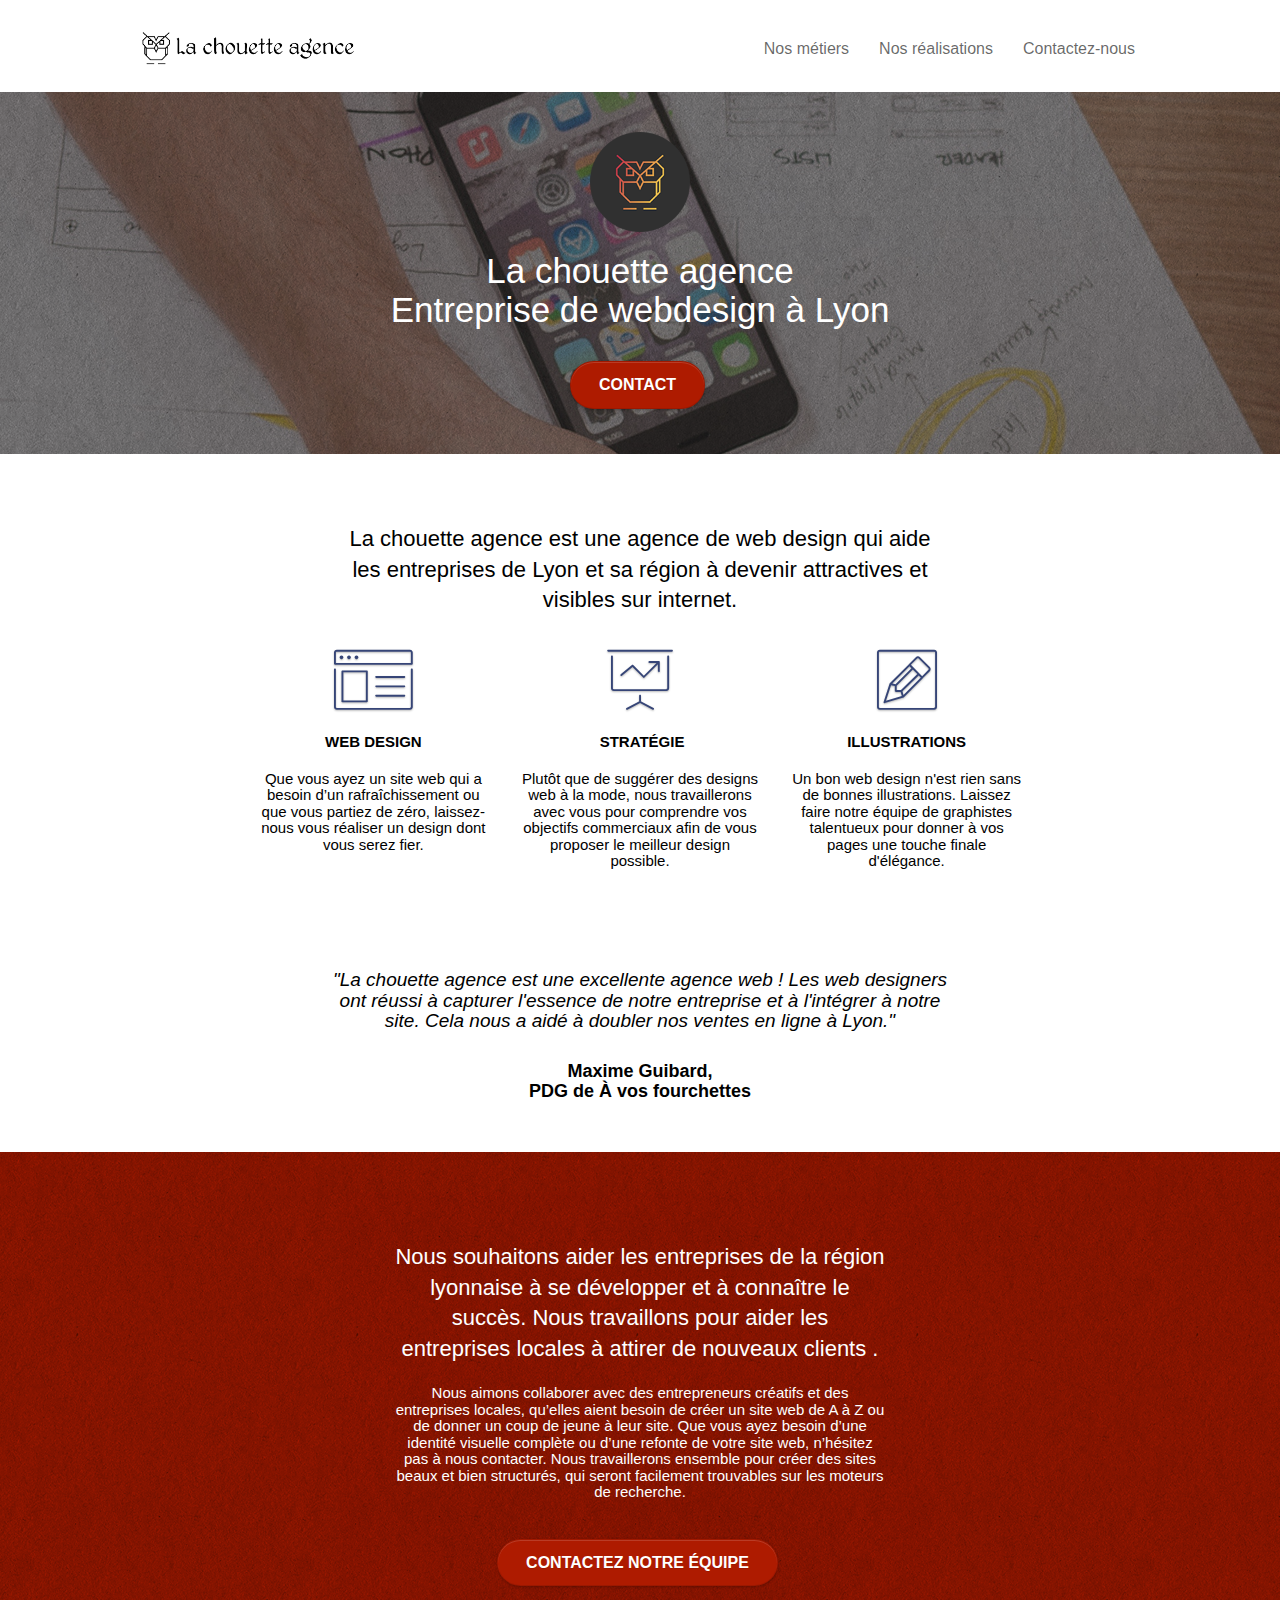
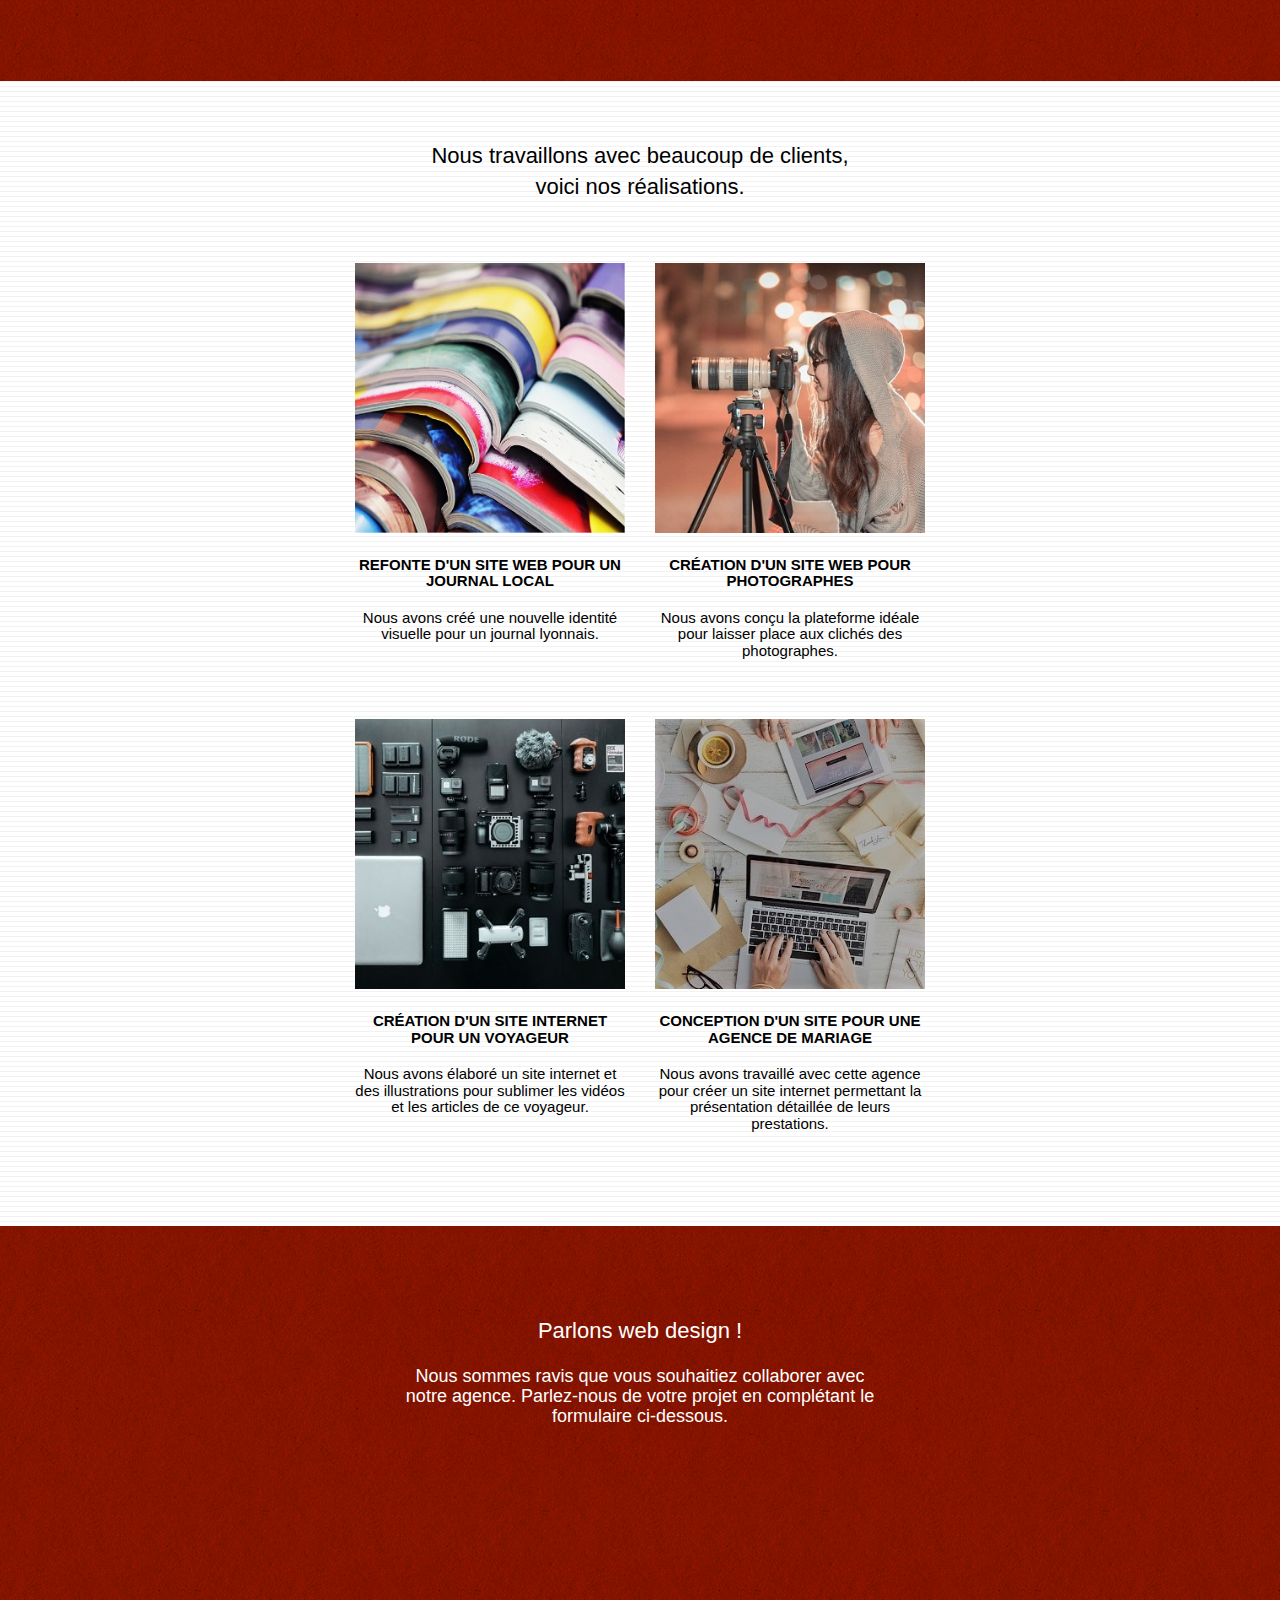
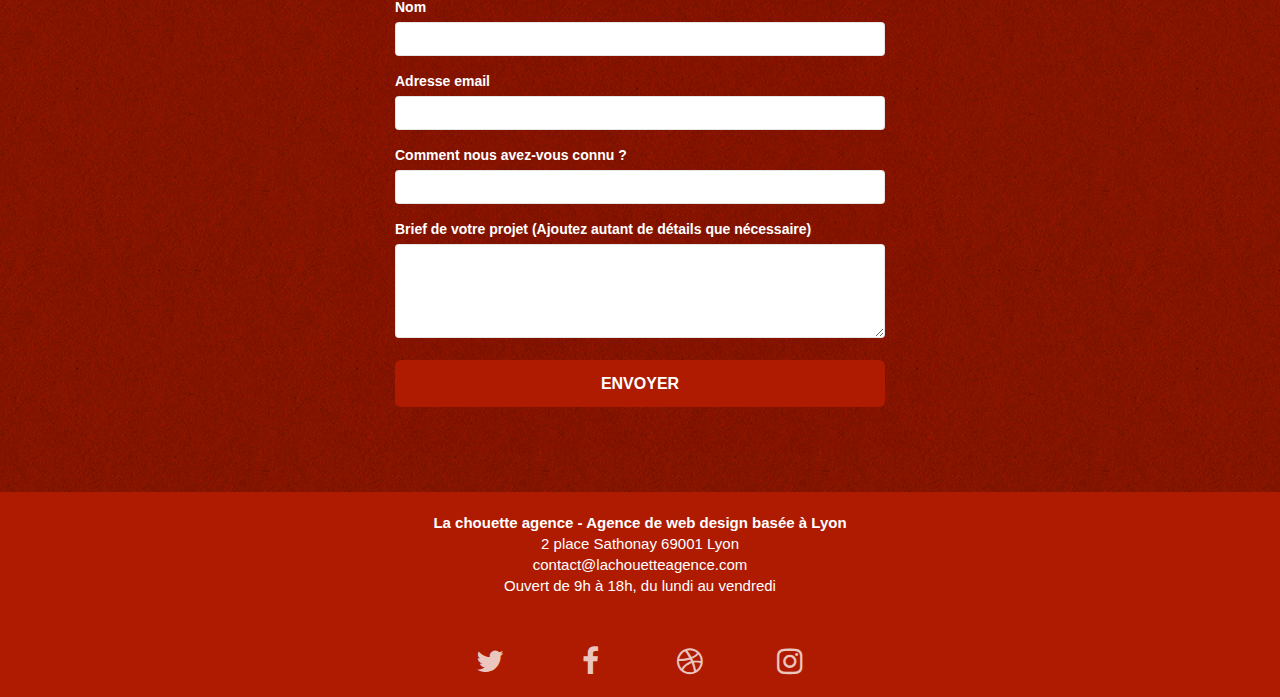
==== index.html @ 6c8df61e "desktop improvement" ====
<!doctype html>
<html lang="fr">

<head>
	<meta charset="utf-8">

	<title>La chouette agence, entreprise de webdesign à Lyon</title>

	<meta name="robots" content="index, follow">
	<meta name="description"
		content="Entreprise de webdesign basée à Lyon, la chouette agence vous aide à trouver de nouveaux clients sur internet">
	<meta name="viewport" content="width=device-width, initial-scale=1.0, viewport-fit=cover">
	<link rel="shortcut icon" type="image/png" href="img/favicon.jpg">
	<link rel="stylesheet" type="text/css" href="style.css">

	<script src="./js/jquery-2.1.0.js"></script>
	<script src="./js/bootstrap.js"></script>
	<script src="./js/blocs.js"></script>
	<script src="./js/jquery.touchSwipe.js" defer></script>
	<script src="./js/gmaps.js"></script>

	<!-- Analytics -->
	<!-- Analytics END -->

</head>

<body>
	<div class="page-container">
		<header class="bloc bgc-white l-bloc " id="bloc-0">
			<div class="container bloc-sm">
				<nav class="navbar row">
					<div class="navbar-header">
						<a class="navbar-brand" href="index.html"><img src="img/la-chouette-agence.png"
								alt="La Chouette Agence - Entreprise de Webdesign à Lyon" height="40" /></a>
						<button id="nav-toggle" type="button" class="ui-navbar-toggle navbar-toggle"
							data-toggle="collapse" data-target=".navbar-1">
							<span class="sr-only">Toggle navigation</span><span class="icon-bar"></span><span
								class="icon-bar"></span><span class="icon-bar"></span>
						</button>
					</div>
					<div class="collapse navbar-collapse navbar-1 special-dropdown-nav">
						<ul class="site-navigation nav navbar-nav">
							<li>
								<a href=#bloc-2-services>Nos métiers</a>
							</li>
							<li>
								<a href=#bloc-4-portfolio>Nos réalisations</a>
							</li>
							<li>
								<a href=#bloc-7>Contactez-nous</a>
							</li>
						</ul>
					</div>
				</nav>
			</div>
		</header>

		<main>
			<section class="bloc bgc-dark-slate-blue bg-banniere d-bloc bloc-bg-texture texture-paper b-parallax"
				id="bloc-1-hero">
				<div class="container bloc-lg">
					<div class="row tight-width-whitespace">
						<div class="col-sm-12">
							<img src="img/logo.png" class="center-block image-resize-mode" width="100"
								alt="Logo de la chouette agence représentant une chouette" />
							<h1 class="text-center">
								La chouette agence<br>Entreprise de webdesign à Lyon
							</h1>
							<div class="text-center">
								<a href=#bloc-7 class="btn btn-lg btn-clean btn-rd cta-hero btn-atomic-tangerine"
									id="cta-hero">Contact</a>
							</div>
						</div>
					</div>
				</div>
			</section>

			<section class="bloc bgc-white l-bloc" id="bloc-2-services">
				<div class="container bloc-md">
					<div class="row">
						<div class="col-sm-12 text-center">
							<h2>La chouette agence est une agence de web design qui aide les entreprises de Lyon et sa
								région à devenir attractives et visibles sur internet.</h2>
						</div>
					</div>
					<div class="row voffset-lg med-width-whitespace">
						<div class="col-sm-4">
							<div class="text-center">
								<span class="et-icon-browser sm-shadow icon-dark-slate-blue icons icon-lg"></span>
							</div>
							<h3 class="mg-md text-center">
								Web design
							</h3>
							<p class="text-center ">
								Que vous ayez un site web qui a besoin d&rsquo;un rafraîchissement ou que vous partiez
								de
								zéro, laissez-nous vous réaliser un design dont vous serez fier.
							</p>
						</div>
						<div class="col-sm-4">
							<div class="text-center">
								<span class="et-icon-presentation sm-shadow icon-dark-slate-blue icons icon-lg"></span>
							</div>
							<h3 class="mg-md text-center">
								&nbsp;Stratégie
							</h3>
							<p class="text-center ">
								Plutôt que de suggérer des designs web à la mode, nous travaillerons avec vous pour
								comprendre
								vos objectifs commerciaux afin de vous proposer le meilleur design possible.<br>
							</p>
						</div>
						<div class="col-sm-4">
							<div class="text-center">
								<span class="et-icon-edit sm-shadow icon-dark-slate-blue icons icon-lg"></span>
							</div>
							<h3 class="mg-md text-center">
								Illustrations
							</h3>
							<p class="text-center ">
								Un bon web design n'est rien sans de bonnes illustrations. Laissez faire notre équipe de
								graphistes talentueux pour donner à vos pages une touche finale d'élégance.
							</p>
						</div>
					</div>
					<div class="row voffset-lg voffset">
						<div class="col-xs-12 col-md-8 col-md-offset-2 text-center">
							<figure>
								<blockquote>
									<p>"La chouette agence est une excellente agence web ! Les web designers ont réussi
										à
										capturer l'essence de notre entreprise et à l'intégrer à notre site. Cela nous a
										aidé à doubler nos ventes en ligne à Lyon."</p>
								</blockquote>
								<figcaption>Maxime Guibard,<br>PDG de À vos fourchettes</figcaption>
							</figure>

						</div>
					</div>
				</div>
			</section>

			<section
				class="bloc tc-white bgc-atomic-tangerine bg-presentation d-bloc bloc-bg-texture texture-paper b-parallax"
				id="bloc-3-what-i-do">
				<div class="container bloc-lg">
					<div class="row tight-width-whitespace black-background">
						<div class="col-sm-12">
							<h2 class="mg-md text-center">
								Nous souhaitons aider les entreprises de la région lyonnaise à se développer et à
								connaître
								le succès. Nous travaillons pour aider les entreprises locales à attirer de nouveaux
								clients
								.<br>
							</h2>
							<p class="text-center">
								Nous aimons collaborer avec des entrepreneurs créatifs et des entreprises locales,
								qu’elles
								aient besoin de créer un site web de A à Z ou de donner un coup de jeune à leur site.
								Que
								vous
								ayez besoin d’une identité visuelle complète ou d’une refonte de votre site web,
								n’hésitez
								pas à
								nous contacter. Nous travaillerons ensemble pour créer des sites beaux et bien
								structurés,
								qui seront facilement trouvables sur les moteurs de recherche. <br><br><a href=#bloc-7
									class="btn btn-lg btn-clean btn-rd cta-hero btn-atomic-tangerine"
									id="cta-hero2">Contactez notre équipe</a><br>
							</p>
						</div>
					</div>
				</div>
			</section>

			<section class="bloc bgc-white bg-lines-h2-bg bg-repeat l-bloc" id="bloc-4-portfolio">
				<div class="container bloc-lg">
					<div class="row">
						<div class="col-sm-12 text-center">
							<h2>Nous travaillons avec beaucoup de clients,<br>voici nos réalisations.</h2>
						</div>
					</div>
					<div class="row tight-width-whitespace portfolio-row">
						<div class="col-sm-6">
							<img src="img/1.jpg" alt="Pile de journaux ouverts"
								class="img-responsive portfolio-thumb" />
							<h3 class="mg-md text-center">
								Refonte d'un site web pour un journal local
							</h3>
							<p class="text-center">
								Nous avons créé une nouvelle identité visuelle pour un journal lyonnais.
							</p>
						</div>
						<div class="col-sm-6">
							<img src="img/2.jpg" class="img-responsive portfolio-thumb" alt="Photographe en action" />
							<h3 class="mg-md text-center">
								Création d'un site web pour photographes
							</h3>
							<p class="text-center">
								Nous avons conçu la plateforme idéale pour laisser place aux clichés des photographes.
							</p>
						</div>
					</div>
					<div class="row tight-width-whitespace portfolio-row">
						<div class="col-sm-6">
							<img src="img/3.jpg" class="img-responsive portfolio-thumb"
								alt="Matériel photo disposé sur une table" />
							<h3 class="mg-md text-center">
								Création d'un site internet pour un voyageur
							</h3>
							<p class="text-center">
								Nous avons élaboré un site internet et des illustrations pour sublimer les vidéos et les
								articles de ce voyageur.
							</p>
						</div>
						<div class="col-sm-6">
							<img src="img/4.jpg" class="img-responsive portfolio-thumb"
								alt="Table de travail pour préparation mariage" />
							<h3 class="mg-md text-center">
								Conception d'un site pour une agence de mariage
							</h3>
							<p class="text-center">
								Nous avons travaillé avec cette agence pour créer un site internet permettant la
								présentation détaillée de leurs prestations.
							</p>
						</div>
					</div>
				</div>
			</section>

			<section
				class="bloc tc-white bgc-atomic-tangerine bg-presentation d-bloc bloc-bg-texture texture-paper b-parallax"
				id="bloc-5">
				<div class="container bloc-lg">
					<div class="row tight-width-whitespace black-background">
						<div class="col-sm-12">
							<h2 class="mg-md text-center">
								Parlons web design !
							</h2>
							<h3 class="text-center">
								Nous sommes ravis que vous souhaitiez collaborer avec notre agence. Parlez-nous de votre
								projet en complétant le formulaire ci-dessous.
							</h3>
						</div>
					</div>
				</div>

				<div id="bloc-7">
					<div class="container bloc-lg">
						<div class="row tight-width-whitespace black-background">
							<div class="col-sm-12">
								<form id="form_1">
									<div class="form-group">
										<label for="name">
											Nom
										</label>
										<input id="name" class="form-control" required />
									</div>
									<div class="form-group">
										<label for="email">
											Adresse email
										</label>
										<input id="email" class="form-control" type="email" required />
									</div>
									<div class="form-group">
										<label for="origin">
											Comment nous avez-vous connu ?
										</label>
										<input id="origin" class="form-control" type="text" required />
									</div>
									<div class="form-group">
										<label for="message">
											Brief de votre projet (Ajoutez autant de détails que nécessaire)<br>
										</label><textarea id="message" class="form-control" rows="4" cols="50"
											required></textarea>
									</div>
									<button class="bloc-button btn btn-lg btn-block cta-hero btn-atomic-tangerine"
										type="submit">
										Envoyer
									</button>
								</form>
							</div>
						</div>
					</div>
				</div>
			</section>
		</main>

		<footer class="bloc bgc-atomic-tangerine d-bloc" id="bloc-8">
			<div class="container bloc-sm">
				<div class="row">
					<div class="col-sm-12">
						<p class="text-center white adress">
							<strong>La chouette agence - Agence de web design basée à Lyon</strong><br>
							2 place Sathonay 69001 Lyon<br>
							contact@lachouetteagence.com<br>
							Ouvert de 9h à 18h, du lundi au vendredi<br>
						</p>
						<div class="row row-no-gutters social">
							<div class="col-sm-3">
								<div class="text-center">
									<a class="social" href="index.html" aria-label="twitter"><span
											class="fa fa-twitter icon-md"></span></a>
								</div>
							</div>
							<div class="col-sm-3">
								<div class="text-center">
									<a class="social" href="index.html" aria-label="facebook"><span
											class="fa fa-facebook icon-md"></span></a>
								</div>
							</div>
							<div class="col-sm-3">
								<div class="text-center">
									<a class="social" href="index.html" aria-label="dribble"><span
											class="fa fa-dribbble icon-md"></span></a>
								</div>
							</div>
							<div class="col-sm-3">
								<div class="text-center">
									<a class="social" href="index.html" aria-label="instagram"><span
											class="fa fa-instagram icon-md"></span></a>
								</div>
							</div>
						</div>
					</div>
				</div>
			</div>
		</footer>

		<!-- ScrollToTop Button -->
		<button aria-label="Remonter en haut de la page" class="bloc-button btn btn-d scrollToTop"
			onclick="scrollToTarget('1')"><span class="fa fa-chevron-up"></span></button>
		<!-- ScrollToTop Button END-->

	</div>

</body>

</html>
---- style.css ----
html {
    font-family: sans-serif;
    -webkit-text-size-adjust: 100%;
    -ms-text-size-adjust: 100%
}

body {
    margin: 0
}

figcaption, figure, footer, header, main, nav, section {
    display: block
}

[hidden] {
    display: none
}

a {
    background-color: transparent
}

a:active, a:hover {
    outline: 0
}

b {
    font-weight: 700
}

.h1, h1 {
    font-size: 2.5em
}

img {
    border: 0
}

figure {
    margin: 1em 40px
}

button, input, textarea {
    margin: 0;
    font: inherit;
    color: inherit
}

button {
    overflow: visible;
    text-transform: none
}

button, html input[type=button], input[type=reset], input[type=submit] {
    -webkit-appearance: button;
    cursor: pointer
}

button[disabled], html input[disabled] {
    cursor: default
}

button::-moz-focus-inner, input::-moz-focus-inner {
    padding: 0;
    border: 0
}

input[type=checkbox], input[type=radio] {
    -webkit-box-sizing: border-box;
    -moz-box-sizing: border-box;
    box-sizing: border-box;
    padding: 0;
    line-height: normal
}

input[type=number]::-webkit-inner-spin-button, input[type=number]::-webkit-outer-spin-button {
    height: auto
}

input[type=search] {
    -webkit-box-sizing: content-box;
    -moz-box-sizing: content-box;
    box-sizing: content-box;
    -webkit-appearance: textfield
}

input[type=search]::-webkit-search-cancel-button, input[type=search]::-webkit-search-decoration {
    -webkit-appearance: none
}

textarea {
    overflow: auto
}

table {
    border-spacing: 0;
    border-collapse: collapse
}

@media print {
    *, :after, :before {
        color: #000!important;
        text-shadow: none!important;
        background: 0 0!important;
        -webkit-box-shadow: none!important;
        box-shadow: none!important
    }
    a, a:visited {
        text-decoration: underline
    }
    a[href]:after {
        content: " (" attr(href) ")"
    }
    a[href^="#"]:after, a[href^="javascript:"]:after {
        content: ""
    }
    blockquote {
        border: 1px solid #999;
        page-break-inside: avoid
    }
    img {
        page-break-inside: avoid
    }
    img {
        max-width: 100%!important
    }
    h2, h3, p {
        orphans: 3;
        widows: 3
    }
    h2, h3 {
        page-break-after: avoid
    }
    .navbar {
        display: none
    }
    .label {
        border: 1px solid #000
    }
    .table {
        border-collapse: collapse!important
    }
}

@font-face {
    font-family: 'Glyphicons Halflings';
    src: url(https://julgeff.github.io/JulienGeffriaud_4_01042021/fonts/glyphicons-halflings-regular.eot);
    src: url(https://julgeff.github.io/JulienGeffriaud_4_01042021/fonts/glyphicons-halflings-regular.eot?#iefix) format('embedded-opentype'), url(https://julgeff.github.io/JulienGeffriaud_4_01042021/fonts/glyphicons-halflings-regular.woff2) format('woff2'), url(https://julgeff.github.io/JulienGeffriaud_4_01042021/fonts/glyphicons-halflings-regular.woff) format('woff'), url(https://julgeff.github.io/JulienGeffriaud_4_01042021/fonts/glyphicons-halflings-regular.ttf) format('truetype'), url(https://julgeff.github.io/JulienGeffriaud_4_01042021/fonts/glyphicons-halflings-regular.svg#glyphicons_halflingsregular) format('svg')
}

* {
    -webkit-box-sizing: border-box;
    -moz-box-sizing: border-box;
    box-sizing: border-box
}

:after, :before {
    -webkit-box-sizing: border-box;
    -moz-box-sizing: border-box;
    box-sizing: border-box
}

html {
    font-size: 10px;
    -webkit-tap-highlight-color: transparent
}

body {
    font-family: "Helvetica Neue", Helvetica, Arial, sans-serif;
    font-size: 14px;
    line-height: 1.42857143;
    color: black;
    background-color: #fff
}

button, input, textarea {
    font-family: inherit;
    font-size: inherit;
    line-height: inherit
}

a {
    color: #337ab7;
    text-decoration: none
}

a:focus, a:hover {
    color: #23527c;
}

a:focus {
    outline: thin dotted;
    outline: 5px auto -webkit-focus-ring-color;
    outline-offset: -2px
}

figure {
    margin: 0
}

img {
    vertical-align: middle
}

.img-responsive {
    display: block;
    max-width: 100%;
    height: auto
}

.sr-only {
    position: absolute;
    width: 1px;
    height: 1px;
    padding: 0;
    margin: -1px;
    overflow: hidden;
    clip: rect(0, 0, 0, 0);
    border: 0
}

[role=button] {
    cursor: pointer
}

.h1, .h2, .h3, .h4, .h5, .h6, h1, h2, h3, h4, h5, h6, p, figcaption {
    font-family: inherit;
    font-weight: 500;
    line-height: 1.1;
}

h1 {
    color: white;
}

h2, h3, h4, h5, h6, p, figcaption {
    color: black;
}

#bloc-3-what-i-do h2, #bloc-3-what-i-do p, #bloc-5-cta h2, #bloc-5 h2, #bloc-5 p {
    color: white
}

.black-background {
    border-radius: 15px;
}

#bloc-3-what-i-do h3, #bloc-5 h3 {
    text-transform: none;
    color: white;
    font-weight: 500;
    font-size: 1.8rem;
}

.h1, .h2, .h3, h1, h2, h3 {
    margin-top: 20px;
    margin-bottom: 10px
}

.h4, .h5, .h6, h4, h5, h6 {
    margin-top: 10px;
    margin-bottom: 10px
}

.h2, h2 {
    font-size: 30px
}

.h3, h3 {
    font-size: 24px
}

.h4, h4 {
    font-size: 18px
}

.h5, h5 {
    font-size: 14px
}

.h6, h6 {
    font-size: 12px
}

p {
    margin: 0 0 10px
}

.text-center {
    text-align: center
}

.page-header {
    padding-bottom: 9px;
    margin: 40px 0 20px;
    border-bottom: 1px solid #eee
}

ul {
    margin-top: 0;
    margin-bottom: 10px
}

ul ul {
    margin-bottom: 0
}

blockquote {
    padding: 10px 20px;
    margin: 0 0 20px;
    border-left: 5px solid #eee;
    font-style: italic;
}

blockquote p {
    font-size: 1.9rem;
}

blockquote p:last-child, blockquote ul:last-child {
    margin-bottom: 0
}

blockquote footer {
    display: block;
    font-size: 80%;
    line-height: 1.42857143;
}

blockquote footer:before {
    content: '\2014 \00A0'
}

.container {
    padding-right: 15px;
    padding-left: 15px;
    margin-right: auto;
    margin-left: auto
}

@media (min-width:768px) {
    .container {
        width: 750px
    }
}

@media (min-width:992px) {
    .container {
        width: 970px
    }
}

@media (min-width:1200px) {
    .container {
        width: 1170px
    }
}

.row {
    margin-right: -15px;
    margin-left: -15px
}

.col-lg-1, .col-lg-10, .col-lg-11, .col-lg-12, .col-lg-2, .col-lg-3, .col-lg-4, .col-lg-5, .col-lg-6, .col-lg-7, .col-lg-8, .col-lg-9, .col-md-1, .col-md-10, .col-md-11, .col-md-12, .col-md-2, .col-md-3, .col-md-4, .col-md-5, .col-md-6, .col-md-7, .col-md-8, .col-md-9, .col-sm-1, .col-sm-10, .col-sm-11, .col-sm-12, .col-sm-2, .col-sm-3, .col-sm-4, .col-sm-5, .col-sm-6, .col-sm-7, .col-sm-8, .col-sm-9, .col-xs-1, .col-xs-10, .col-xs-11, .col-xs-12, .col-xs-2, .col-xs-3, .col-xs-4, .col-xs-5, .col-xs-6, .col-xs-7, .col-xs-8, .col-xs-9 {
    position: relative;
    min-height: 1px;
    padding-right: 15px;
    padding-left: 15px
}

.col-xs-1, .col-xs-10, .col-xs-11, .col-xs-12, .col-xs-2, .col-xs-3, .col-xs-4, .col-xs-5, .col-xs-6, .col-xs-7, .col-xs-8, .col-xs-9 {
    float: left
}

.col-xs-12 {
    width: 100%
}

.col-xs-11 {
    width: 91.66666667%
}

.col-xs-10 {
    width: 83.33333333%
}

.col-xs-9 {
    width: 75%
}

.col-xs-8 {
    width: 66.66666667%
}

.col-xs-7 {
    width: 58.33333333%
}

.col-xs-6 {
    width: 50%
}

.col-xs-5 {
    width: 41.66666667%
}

.col-xs-4 {
    width: 33.33333333%
}

.col-xs-3 {
    width: 25%
}

.col-xs-2 {
    width: 16.66666667%
}

.col-xs-1 {
    width: 8.33333333%
}

.col-xs-offset-12 {
    margin-left: 100%
}

.col-xs-offset-11 {
    margin-left: 91.66666667%
}

.col-xs-offset-10 {
    margin-left: 83.33333333%
}

.col-xs-offset-9 {
    margin-left: 75%
}

.col-xs-offset-8 {
    margin-left: 66.66666667%
}

.col-xs-offset-7 {
    margin-left: 58.33333333%
}

.col-xs-offset-6 {
    margin-left: 50%
}

.col-xs-offset-5 {
    margin-left: 41.66666667%
}

.col-xs-offset-4 {
    margin-left: 33.33333333%
}

.col-xs-offset-3 {
    margin-left: 25%
}

.col-xs-offset-2 {
    margin-left: 16.66666667%
}

.col-xs-offset-1 {
    margin-left: 8.33333333%
}

.col-xs-offset-0 {
    margin-left: 0
}

@media (min-width:768px) {
    .col-sm-1, .col-sm-10, .col-sm-11, .col-sm-12, .col-sm-2, .col-sm-3, .col-sm-4, .col-sm-5, .col-sm-6, .col-sm-7, .col-sm-8, .col-sm-9 {
        float: left
    }
    .col-sm-12 {
        width: 100%
    }
    .col-sm-11 {
        width: 91.66666667%
    }
    .col-sm-10 {
        width: 83.33333333%
    }
    .col-sm-9 {
        width: 75%
    }
    .col-sm-8 {
        width: 66.66666667%
    }
    .col-sm-7 {
        width: 58.33333333%
    }
    .col-sm-6 {
        width: 50%
    }
    .col-sm-5 {
        width: 41.66666667%
    }
    .col-sm-4 {
        width: 33.33333333%
    }
    .col-sm-3 {
        width: 25%
    }
    .col-sm-2 {
        width: 16.66666667%
    }
    .col-sm-1 {
        width: 8.33333333%
    }
    .col-sm-offset-12 {
        margin-left: 100%
    }
    .col-sm-offset-11 {
        margin-left: 91.66666667%
    }
    .col-sm-offset-10 {
        margin-left: 83.33333333%
    }
    .col-sm-offset-9 {
        margin-left: 75%
    }
    .col-sm-offset-8 {
        margin-left: 66.66666667%
    }
    .col-sm-offset-7 {
        margin-left: 58.33333333%
    }
    .col-sm-offset-6 {
        margin-left: 50%
    }
    .col-sm-offset-5 {
        margin-left: 41.66666667%
    }
    .col-sm-offset-4 {
        margin-left: 33.33333333%
    }
    .col-sm-offset-3 {
        margin-left: 25%
    }
    .col-sm-offset-2 {
        margin-left: 16.66666667%
    }
    .col-sm-offset-1 {
        margin-left: 8.33333333%
    }
    .col-sm-offset-0 {
        margin-left: 0
    }
}

@media (min-width:992px) {
    .col-md-1, .col-md-10, .col-md-11, .col-md-12, .col-md-2, .col-md-3, .col-md-4, .col-md-5, .col-md-6, .col-md-7, .col-md-8, .col-md-9 {
        float: left
    }
    .col-md-12 {
        width: 100%
    }
    .col-md-11 {
        width: 91.66666667%
    }
    .col-md-10 {
        width: 83.33333333%
    }
    .col-md-9 {
        width: 75%
    }
    .col-md-8 {
        width: 66.66666667%
    }
    .col-md-7 {
        width: 58.33333333%
    }
    .col-md-6 {
        width: 50%
    }
    .col-md-5 {
        width: 41.66666667%
    }
    .col-md-4 {
        width: 33.33333333%
    }
    .col-md-3 {
        width: 25%
    }
    .col-md-2 {
        width: 16.66666667%
    }
    .col-md-1 {
        width: 8.33333333%
    }
    .col-md-offset-12 {
        margin-left: 100%
    }
    .col-md-offset-11 {
        margin-left: 91.66666667%
    }
    .col-md-offset-10 {
        margin-left: 83.33333333%
    }
    .col-md-offset-9 {
        margin-left: 75%
    }
    .col-md-offset-8 {
        margin-left: 66.66666667%
    }
    .col-md-offset-7 {
        margin-left: 58.33333333%
    }
    .col-md-offset-6 {
        margin-left: 50%
    }
    .col-md-offset-5 {
        margin-left: 41.66666667%
    }
    .col-md-offset-4 {
        margin-left: 33.33333333%
    }
    .col-md-offset-3 {
        margin-left: 25%
    }
    .col-md-offset-2 {
        margin-left: 16.66666667%
    }
    .col-md-offset-1 {
        margin-left: 8.33333333%
    }
    .col-md-offset-0 {
        margin-left: 0
    }
}

@media (min-width:1200px) {
    .col-lg-1, .col-lg-10, .col-lg-11, .col-lg-12, .col-lg-2, .col-lg-3, .col-lg-4, .col-lg-5, .col-lg-6, .col-lg-7, .col-lg-8, .col-lg-9 {
        float: left
    }
    .col-lg-12 {
        width: 100%
    }
    .col-lg-11 {
        width: 91.66666667%
    }
    .col-lg-10 {
        width: 83.33333333%
    }
    .col-lg-9 {
        width: 75%
    }
    .col-lg-8 {
        width: 66.66666667%
    }
    .col-lg-7 {
        width: 58.33333333%
    }
    .col-lg-6 {
        width: 50%
    }
    .col-lg-5 {
        width: 41.66666667%
    }
    .col-lg-4 {
        width: 33.33333333%
    }
    .col-lg-3 {
        width: 25%
    }
    .col-lg-2 {
        width: 16.66666667%
    }
    .col-lg-1 {
        width: 8.33333333%
    }
    .col-lg-offset-12 {
        margin-left: 100%
    }
    .col-lg-offset-11 {
        margin-left: 91.66666667%
    }
    .col-lg-offset-10 {
        margin-left: 83.33333333%
    }
    .col-lg-offset-9 {
        margin-left: 75%
    }
    .col-lg-offset-8 {
        margin-left: 66.66666667%
    }
    .col-lg-offset-7 {
        margin-left: 58.33333333%
    }
    .col-lg-offset-6 {
        margin-left: 50%
    }
    .col-lg-offset-5 {
        margin-left: 41.66666667%
    }
    .col-lg-offset-4 {
        margin-left: 33.33333333%
    }
    .col-lg-offset-3 {
        margin-left: 25%
    }
    .col-lg-offset-2 {
        margin-left: 16.66666667%
    }
    .col-lg-offset-1 {
        margin-left: 8.33333333%
    }
    .col-lg-offset-0 {
        margin-left: 0
    }
}

table {
    background-color: transparent
}

caption {
    padding-top: 8px;
    padding-bottom: 8px;
    color: #777;
    text-align: left
}

.table {
    width: 100%;
    max-width: 100%;
    margin-bottom: 20px
}

.table .table {
    background-color: #fff
}

table col[class*=col-] {
    position: static;
    display: table-column;
    float: none
}

.table-responsive {
    min-height: .01%;
    overflow-x: auto
}

@media screen and (max-width:767px) {
    .table-responsive {
        width: 100%;
        margin-bottom: 15px;
        overflow-y: hidden;
        -ms-overflow-style: -ms-autohiding-scrollbar;
        border: 1px solid #ddd
    }
    .table-responsive>.table {
        margin-bottom: 0
    }
}

label {
    display: inline-block;
    max-width: 100%;
    margin-bottom: 5px;
    font-weight: bold;
}

input[type=search] {
    -webkit-box-sizing: border-box;
    -moz-box-sizing: border-box;
    box-sizing: border-box
}

input[type=checkbox], input[type=radio] {
    margin: 4px 0 0;
    line-height: normal
}

input[type=file] {
    display: block
}

input[type=range] {
    display: block;
    width: 100%
}

input[type=checkbox]:focus, input[type=file]:focus, input[type=radio]:focus {
    outline: thin dotted;
    outline: 5px auto -webkit-focus-ring-color;
    outline-offset: -2px
}

.form-control {
    display: block;
    width: 100%;
    height: 34px;
    padding: 6px 12px;
    font-size: 14px;
    line-height: 1.42857143;
    color: #555;
    background-color: #fff;
    background-image: none;
    border: 1px solid #ccc;
    border-radius: 4px;
    -webkit-box-shadow: inset 0 1px 1px rgba(0, 0, 0, .075);
    box-shadow: inset 0 1px 1px rgba(0, 0, 0, .075);
    -webkit-transition: border-color ease-in-out .15s, -webkit-box-shadow ease-in-out .15s;
    -o-transition: border-color ease-in-out .15s, box-shadow ease-in-out .15s;
    transition: border-color ease-in-out .15s, box-shadow ease-in-out .15s
}

.form-control:focus {
    border-color: #66afe9;
    outline: 0;
    -webkit-box-shadow: inset 0 1px 1px rgba(0, 0, 0, .075), 0 0 8px rgba(102, 175, 233, .6);
    box-shadow: inset 0 1px 1px rgba(0, 0, 0, .075), 0 0 8px rgba(102, 175, 233, .6)
}

.form-control::-moz-placeholder {
    color: #999;
    opacity: 1
}

.form-control:-ms-input-placeholder {
    color: #999
}

.form-control::-webkit-input-placeholder {
    color: #999
}

.form-control[disabled], .form-control[readonly] {
    background-color: #eee;
    opacity: 1
}

.form-control[disabled] {
    cursor: not-allowed
}

textarea.form-control {
    height: auto
}

input[type=search] {
    -webkit-appearance: none
}

@media screen and (-webkit-min-device-pixel-ratio:0) {
    input[type=date].form-control, input[type=datetime-local].form-control, input[type=month].form-control, input[type=time].form-control {
        line-height: 34px
    }
    .input-group-sm input[type=date], .input-group-sm input[type=datetime-local], .input-group-sm input[type=month], .input-group-sm input[type=time], input[type=date].input-sm, input[type=datetime-local].input-sm, input[type=month].input-sm, input[type=time].input-sm {
        line-height: 30px
    }
    .input-group-lg input[type=date], .input-group-lg input[type=datetime-local], .input-group-lg input[type=month], .input-group-lg input[type=time], input[type=date].input-lg, input[type=datetime-local].input-lg, input[type=month].input-lg, input[type=time].input-lg {
        line-height: 46px
    }
}

.form-group {
    margin-bottom: 15px
}

input[type=checkbox][disabled], input[type=radio][disabled] {
    cursor: not-allowed
}

.input-sm {
    height: 30px;
    padding: 5px 10px;
    font-size: 12px;
    line-height: 1.5;
    border-radius: 3px
}

textarea.input-sm {
    height: auto
}

.form-group-sm .form-control {
    height: 30px;
    padding: 5px 10px;
    font-size: 12px;
    line-height: 1.5;
    border-radius: 3px
}

.form-group-sm textarea.form-control {
    height: auto
}

.input-lg {
    height: 46px;
    padding: 10px 16px;
    font-size: 18px;
    line-height: 1.3333333;
    border-radius: 6px
}

textarea.input-lg {
    height: auto
}

.form-group-lg .form-control {
    height: 46px;
    padding: 10px 16px;
    font-size: 18px;
    line-height: 1.3333333;
    border-radius: 6px
}

.form-group-lg textarea.form-control {
    height: auto
}

.btn {
    display: inline-block;
    padding: 6px 12px;
    margin-bottom: 0;
    font-size: 14px;
    font-weight: 400;
    line-height: 1.42857143;
    text-align: center;
    white-space: nowrap;
    vertical-align: middle;
    -ms-touch-action: manipulation;
    touch-action: manipulation;
    cursor: pointer;
    -webkit-user-select: none;
    -moz-user-select: none;
    -ms-user-select: none;
    user-select: none;
    background-image: none;
    border: 1px solid transparent;
    border-radius: 4px
}

.btn:active.focus, .btn:active:focus, .btn:focus {
    outline: thin dotted;
    outline: 5px auto -webkit-focus-ring-color;
    outline-offset: -2px
}

.btn:focus, .btn:hover {
    color: #333;
    text-decoration: none
}

.btn:active {
    background-image: none;
    outline: 0;
    -webkit-box-shadow: inset 0 3px 5px rgba(0, 0, 0, .125);
    box-shadow: inset 0 3px 5px rgba(0, 0, 0, .125)
}

.btn[disabled] {
    cursor: not-allowed;
    -webkit-box-shadow: none;
    box-shadow: none;
    opacity: .65
}

.btn-link {
    font-weight: 400;
    color: #337ab7;
    border-radius: 0
}

.btn-link, .btn-link:active, .btn-link[disabled] {
    background-color: transparent;
    -webkit-box-shadow: none;
    box-shadow: none
}

.btn-link, .btn-link:active, .btn-link:focus, .btn-link:hover {
    border-color: transparent
}

.btn-link:focus, .btn-link:hover {
    color: #23527c;
    text-decoration: underline;
    background-color: transparent
}

.btn-link[disabled]:focus, .btn-link[disabled]:hover {
    color: #777;
    text-decoration: none
}

.btn-group-lg>.btn, .btn-lg {
    padding: 10px 16px;
    font-size: 18px;
    line-height: 1.3333333;
    border-radius: 6px
}

.btn-group-sm>.btn, .btn-sm {
    padding: 5px 10px;
    font-size: 12px;
    line-height: 1.5;
    border-radius: 3px
}

.btn-group-xs>.btn, .btn-xs {
    padding: 1px 5px;
    font-size: 12px;
    line-height: 1.5;
    border-radius: 3px
}

.btn-block {
    display: block;
    width: 100%
}

.btn-block+.btn-block {
    margin-top: 5px
}

input[type=button].btn-block, input[type=reset].btn-block, input[type=submit].btn-block {
    width: 100%
}

.collapse {
    display: none
}

.dropdown {
    position: relative
}

.dropdown-toggle:focus {
    outline: 0
}

.dropdown-header {
    display: block;
    padding: 3px 20px;
    font-size: 12px;
    line-height: 1.42857143;
    color: #777;
    white-space: nowrap
}

.btn-group {
    position: relative;
    display: inline-block;
    vertical-align: middle
}

.btn-group>.btn {
    position: relative;
    float: left
}

.btn-group>.btn:active, .btn-group>.btn:focus, .btn-group>.btn:hover {
    z-index: 2
}

.btn-group .btn+.btn, .btn-group .btn+.btn-group, .btn-group .btn-group+.btn, .btn-group .btn-group+.btn-group {
    margin-left: -1px
}

.btn-group>.btn:not(:first-child):not(:last-child):not(.dropdown-toggle) {
    border-radius: 0
}

.btn-group>.btn:first-child {
    margin-left: 0
}

.btn-group>.btn:first-child:not(:last-child):not(.dropdown-toggle) {
    border-top-right-radius: 0;
    border-bottom-right-radius: 0
}

.btn-group>.btn:last-child:not(:first-child), .btn-group>.dropdown-toggle:not(:first-child) {
    border-top-left-radius: 0;
    border-bottom-left-radius: 0
}

.btn-group>.btn-group {
    float: left
}

.btn-group>.btn-group:not(:first-child):not(:last-child)>.btn {
    border-radius: 0
}

.btn-group>.btn-group:first-child:not(:last-child)>.btn:last-child, .btn-group>.btn-group:first-child:not(:last-child)>.dropdown-toggle {
    border-top-right-radius: 0;
    border-bottom-right-radius: 0
}

.btn-group>.btn-group:last-child:not(:first-child)>.btn:first-child {
    border-top-left-radius: 0;
    border-bottom-left-radius: 0
}

.btn-group .dropdown-toggle:active {
    outline: 0
}

.btn-group>.btn+.dropdown-toggle {
    padding-right: 8px;
    padding-left: 8px
}

.btn-group>.btn-lg+.dropdown-toggle {
    padding-right: 12px;
    padding-left: 12px
}

[data-toggle=buttons]>.btn input[type=checkbox], [data-toggle=buttons]>.btn input[type=radio], [data-toggle=buttons]>.btn-group>.btn input[type=checkbox], [data-toggle=buttons]>.btn-group>.btn input[type=radio] {
    position: absolute;
    clip: rect(0, 0, 0, 0);
    pointer-events: none
}

.input-group {
    position: relative;
    display: table;
    border-collapse: separate
}

.input-group[class*=col-] {
    float: none;
    padding-right: 0;
    padding-left: 0
}

.input-group .form-control {
    position: relative;
    z-index: 2;
    float: left;
    width: 100%;
    margin-bottom: 0
}

.input-group-lg>.form-control, .input-group-lg>.input-group-btn>.btn {
    height: 46px;
    padding: 10px 16px;
    font-size: 18px;
    line-height: 1.3333333;
    border-radius: 6px
}

textarea.input-group-lg>.form-control, textarea.input-group-lg>.input-group-btn>.btn {
    height: auto
}

.input-group-sm>.form-control, .input-group-sm>.input-group-btn>.btn {
    height: 30px;
    padding: 5px 10px;
    font-size: 12px;
    line-height: 1.5;
    border-radius: 3px
}

textarea.input-group-sm>.form-control, textarea.input-group-sm>.input-group-btn>.btn {
    height: auto
}

.input-group .form-control, .input-group-btn {
    display: table-cell
}

.input-group .form-control:not(:first-child):not(:last-child), .input-group-btn:not(:first-child):not(:last-child) {
    border-radius: 0
}

.input-group-btn {
    width: 1%;
    white-space: nowrap;
    vertical-align: middle
}

.input-group .form-control:first-child, .input-group-btn:first-child>.btn, .input-group-btn:first-child>.btn-group>.btn, .input-group-btn:first-child>.dropdown-toggle, .input-group-btn:last-child>.btn-group:not(:last-child)>.btn, .input-group-btn:last-child>.btn:not(:last-child):not(.dropdown-toggle) {
    border-top-right-radius: 0;
    border-bottom-right-radius: 0
}

.input-group .form-control:last-child, .input-group-btn:first-child>.btn-group:not(:first-child)>.btn, .input-group-btn:first-child>.btn:not(:first-child), .input-group-btn:last-child>.btn, .input-group-btn:last-child>.btn-group>.btn, .input-group-btn:last-child>.dropdown-toggle {
    border-top-left-radius: 0;
    border-bottom-left-radius: 0
}

.input-group-btn {
    position: relative;
    font-size: 0;
    white-space: nowrap
}

.input-group-btn>.btn {
    position: relative
}

.input-group-btn>.btn+.btn {
    margin-left: -1px
}

.input-group-btn>.btn:active, .input-group-btn>.btn:focus, .input-group-btn>.btn:hover {
    z-index: 2
}

.input-group-btn:first-child>.btn, .input-group-btn:first-child>.btn-group {
    margin-right: -1px
}

.input-group-btn:last-child>.btn, .input-group-btn:last-child>.btn-group {
    z-index: 2;
    margin-left: -1px
}

.nav {
    padding-left: 0;
    margin-bottom: 0;
    list-style: none
}

.nav>li {
    position: relative;
    display: block
}

.nav>li>a {
    position: relative;
    display: block;
    padding: 10px 15px
}

.nav>li>a:focus, .nav>li>a:hover {
    background-color: #eee
}

.nav>li>a>img {
    max-width: none
}

.navbar {
    position: relative;
    min-height: 50px;
    margin-bottom: 20px;
    border: 1px solid transparent
}

@media (min-width:768px) {
    .navbar {
        border-radius: 4px
    }
}

@media (min-width:768px) {
    .navbar-header {
        float: left
    }
}

.navbar-collapse {
    padding-right: 15px;
    padding-left: 15px;
    overflow-x: visible;
    -webkit-overflow-scrolling: touch;
    border-top: 1px solid transparent;
    -webkit-box-shadow: inset 0 1px 0 rgba(255, 255, 255, .1);
    box-shadow: inset 0 1px 0 rgba(255, 255, 255, .1)
}

@media (min-width:768px) {
    .navbar-collapse {
        width: auto;
        border-top: 0;
        -webkit-box-shadow: none;
        box-shadow: none
    }
    .navbar-collapse.collapse {
        display: block!important;
        height: auto!important;
        padding-bottom: 0;
        overflow: visible!important
    }
}

.container>.navbar-collapse, .container>.navbar-header {
    margin-right: -15px;
    margin-left: -15px
}

@media (min-width:768px) {
    .container>.navbar-collapse, .container>.navbar-header {
        margin-right: 0;
        margin-left: 0
    }
}

.navbar-brand {
    float: left;
    height: 50px;
    padding: 15px 15px;
    font-size: 18px;
    line-height: 20px
}

.navbar-brand>img {
    display: block
}

@media (min-width:768px) {
    .navbar>.container .navbar-brand {
        margin-left: -15px
    }
}

.navbar-toggle {
    position: relative;
    float: right;
    padding: 9px 10px;
    margin-top: 8px;
    margin-right: 15px;
    margin-bottom: 8px;
    background-color: transparent;
    background-image: none;
    border: 1px solid transparent;
    border-radius: 4px
}

.navbar-toggle .icon-bar {
    display: block;
    width: 22px;
    height: 2px;
    border-radius: 1px
}

.navbar-toggle .icon-bar+.icon-bar {
    margin-top: 4px
}

@media (min-width:768px) {
    .navbar-toggle {
        display: none
    }
}

.navbar-nav {
    margin: 7.5px -15px
}

.navbar-nav>li>a {
    padding-top: 10px;
    padding-bottom: 10px;
    line-height: 20px
}

@media (min-width:768px) {
    .navbar-nav {
        float: left;
        margin: 0
    }
    .navbar-nav>li {
        float: left
    }
    .navbar-nav>li>a {
        padding-top: 15px;
        padding-bottom: 15px
    }
}

.navbar-form {
    padding: 10px 15px;
    margin-top: 8px;
    margin-right: -15px;
    margin-bottom: 8px;
    margin-left: -15px;
    border-top: 1px solid transparent;
    border-bottom: 1px solid transparent;
    -webkit-box-shadow: inset 0 1px 0 rgba(255, 255, 255, .1), 0 1px 0 rgba(255, 255, 255, .1);
    box-shadow: inset 0 1px 0 rgba(255, 255, 255, .1), 0 1px 0 rgba(255, 255, 255, .1)
}

@media (min-width:768px) {
    .navbar-form .form-group {
        display: inline-block;
        margin-bottom: 0;
        vertical-align: middle
    }
    .navbar-form .form-control {
        display: inline-block;
        width: auto;
        vertical-align: middle
    }
    .navbar-form .input-group {
        display: inline-table;
        vertical-align: middle
    }
    .navbar-form .input-group .form-control, .navbar-form .input-group .input-group-btn {
        width: auto
    }
    .navbar-form .input-group>.form-control {
        width: 100%
    }
    .navbar-form .control-label {
        margin-bottom: 0;
        vertical-align: middle
    }
}

@media (max-width:767px) {
    .navbar-form .form-group {
        margin-bottom: 5px
    }
    .navbar-form .form-group:last-child {
        margin-bottom: 0
    }
}

@media (min-width:768px) {
    .navbar-form {
        width: auto;
        padding-top: 0;
        padding-bottom: 0;
        margin-right: 0;
        margin-left: 0;
        border: 0;
        -webkit-box-shadow: none;
        box-shadow: none
    }
}

.navbar-btn {
    margin-top: 8px;
    margin-bottom: 8px
}

.navbar-btn.btn-sm {
    margin-top: 10px;
    margin-bottom: 10px
}

.navbar-btn.btn-xs {
    margin-top: 14px;
    margin-bottom: 14px
}

.navbar-text {
    margin-top: 15px;
    margin-bottom: 15px
}

@media (min-width:768px) {
    .navbar-text {
        float: left;
        margin-right: 15px;
        margin-left: 15px
    }
}

.label {
    display: inline;
    padding: .2em .6em .3em;
    font-size: 75%;
    line-height: 1;
    color: #fff;
    text-align: center;
    white-space: nowrap;
    vertical-align: baseline;
    border-radius: .25em
}

a.label:focus, a.label:hover {
    color: #fff;
    cursor: pointer
}

.label:empty {
    display: none
}

.btn .label {
    position: relative;
    top: -1px
}

@-webkit-keyframes progress-bar-stripes {
    from {
        background-position: 40px 0
    }
    to {
        background-position: 0 0
    }
}

@-o-keyframes progress-bar-stripes {
    from {
        background-position: 40px 0
    }
    to {
        background-position: 0 0
    }
}

@keyframes progress-bar-stripes {
    from {
        background-position: 40px 0
    }
    to {
        background-position: 0 0
    }
}

.container:after, .container:before, .nav:after, .nav:before, .navbar-collapse:after, .navbar-collapse:before, .navbar-header:after, .navbar-header:before, .navbar:after, .navbar:before, .row:after, .row:before {
    display: table;
    content: " "
}

.container:after, .nav:after, .navbar-collapse:after, .navbar-header:after, .navbar:after, .row:after {
    clear: both
}

.center-block {
    display: block;
    margin-right: auto;
    margin-left: auto
}

body {
    margin: 0;
    padding: 0;
    background: #fff;
    overflow-x: hidden;
    -webkit-font-smoothing: antialiased;
    -moz-osx-font-smoothing: grayscale
}

a, button {
    transition: all .3s ease-in-out;
}

a:hover {
    text-decoration: none;
    cursor: pointer
}

#bloc-5-cta p {
    width: 80%;
    font-size: 17px
}

.bloc {
    width: 100%;
    clear: both;
    background: 50% 50% no-repeat;
    padding: 0 50px;
    -webkit-background-size: cover;
    -moz-background-size: cover;
    -o-background-size: cover;
    background-size: cover;
    position: relative
}

.bloc .container {
    padding-left: 0;
    padding-right: 0
}

.bloc-lg {
    padding: 40px;
}

.bloc-md {
    padding: 50px
}

.bloc-sm {
    padding: 20px 50px
}

.bg-b-edge, .bg-br-edge, .bg-center, .bg-l-edge, .bg-r-edge, .bg-repeat, .bg-t-edge {
    -webkit-background-size: auto!important;
    -moz-background-size: auto!important;
    -o-background-size: auto!important;
    background-size: auto!important
}

.bg-repeat {
    background: repeat
}

.bg-t-edge {
    background: top no-repeat
}

.bloc-bg-texture::before {
    content: "";
    background-size: 2px 2px;
    position: absolute;
    top: 0;
    bottom: 0;
    left: 0;
    right: 0;
}

.texture-paper::before {
    background: url("img/texture-paper.png");
    background-size: 280px 280px;
}

.b-parallax {
    background-attachment: fixed
}

.d-bloc {
    color: rgba(255, 255, 255, .7)
}

.d-bloc button:hover {
    color: rgba(255, 255, 255, .9)
}

.d-bloc .a-btn, .d-bloc .navbar a, .d-bloc .navbar-brand, .d-bloc a .icon-lg, .d-bloc a .icon-md, .d-bloc a .icon-sm, .d-bloc h1 a, .d-bloc h2 a, .d-bloc h3 a, .d-bloc h4 a, .d-bloc h5 a, .d-bloc h6 a, .d-bloc p a {
    color: rgba(255, 255, 255, .75)
}

.d-bloc .a-btn:hover, .d-bloc .navbar a:hover, .d-bloc .navbar-brand:hover, .d-bloc a:hover .icon-lg, .d-bloc a:hover .icon-md, .d-bloc a:hover .icon-sm, .d-bloc h1 a:hover, .d-bloc h2 a:hover, .d-bloc h3 a:hover, .d-bloc h4 a:hover, .d-bloc h5 a:hover, .d-bloc h6 a:hover, .d-bloc p a:hover {
    color: rgba(255, 255, 255, 1)
}

.d-bloc .navbar-toggle .icon-bar {
    background: rgba(255, 255, 255, 1)
}

.l-bloc {
    color: rgba(0, 0, 0, .5)
}

.l-bloc button:hover {
    color: rgba(0, 0, 0, .7)
}

.l-bloc .a-btn, .l-bloc .navbar a, .l-bloc .navbar-brand, .l-bloc a .icon-lg, .l-bloc a .icon-md, .l-bloc a .icon-sm, .l-bloc h1 a, .l-bloc h2 a, .l-bloc h3 a, .l-bloc h4 a, .l-bloc h5 a, .l-bloc h6 a, .l-bloc p a {
    color: rgba(0, 0, 0, .6)
}

.l-bloc .a-btn:hover, .l-bloc .navbar a:hover, .l-bloc .navbar-brand:hover, .l-bloc a:hover .icon-lg, .l-bloc a:hover .icon-md, .l-bloc a:hover .icon-sm, .l-bloc h1 a:hover, .l-bloc h2 a:hover, .l-bloc h3 a:hover, .l-bloc h4 a:hover, .l-bloc h5 a:hover, .l-bloc h6 a:hover, .l-bloc p a:hover {
    color: rgba(0, 0, 0, 1)
}

.l-bloc .navbar-toggle .icon-bar {
    color: rgba(0, 0, 0, .6)
}

.voffset {
    margin-top: 30px
}

.voffset-lg {
    margin-top: 80px
}

.row-no-gutters {
    margin-right: 0;
    margin-left: 0
}

.row.row-no-gutters>[class*=" col-"], .row.row-no-gutters>[class^=col-] {
    padding-right: 0;
    padding-left: 0
}

.navbar {
    margin-bottom: 0;
    z-index: 1
}

.navbar-brand {
    height: auto;
    padding: 3px 15px;
    font-size: 25px;
    font-weight: 400;
    font-weight: 600;
    line-height: 44px
}

.navbar-brand img {
    max-height: 200px;
    margin: 0 5px 0 0;
    display: inline
}

.navbar-brand img[src$=svg] {
    min-width: 100px
}

.nav-center .navbar-brand img {
    margin: 0
}

.navbar .nav {
    padding-top: 2px;
    margin-right: -16px;
    float: right;
    z-index: 1
}

.nav>li {
    float: left;
    margin-top: 4px;
    font-size: 16px
}

.nav>li a:focus, .nav>li a:hover {
    background: 0 0
}

.navbar-toggle {
    margin: 10px 10px 0 0;
    border: 0
}

.navbar-toggle:hover {
    background: 0 0!important
}

.navbar-toggle .icon-bar {
    background-color: rgba(0, 0, 0, .5);
    width: 26px
}

@media (min-width:768px) {
    .site-navigation {
        position: absolute;
        top: 50%;
        right: 20px;
        transform: translate(0, -50%);
        -webkit-transform: translateY(-50%)
    }
    .nav-center {
        text-align: center
    }
    .nav-center .navbar-header {
        width: 100%
    }
    .nav-center .nav>li, .nav-center .navbar-brand, .nav-center .navbar-header {
        float: none;
        display: inline-block
    }
    .nav-center .site-navigation {
        position: relative;
        width: 100%;
        right: 0;
        margin-right: 0;
        margin-top: 20px
    }
}

.nav>li>.dropdown a {
    background: 0 0!important;
    display: block;
    padding: 14px 15px
}

.mg-md {
    margin-top: 10px;
    margin-bottom: 20px
}

.mg-lg {
    margin-top: 10px;
    margin-bottom: 40px
}

.btn {
    margin: 0 5px 5px 0
}

.btn-d, .btn-d:focus, .btn-d:hover {
    color: #fff;
    background: rgba(0, 0, 0, .3)
}

.btn-rd {
    border-radius: 40px
}

.btn-clean {
    border: 1px solid rgba(0, 0, 0, .08);
    border-bottom-color: rgba(0, 0, 0, .1);
    text-shadow: 0 1px 0 rgba(0, 0, 1, .1);
    box-shadow: 0 1px 3px rgba(0, 0, 1, .25), inset 0 1px 0 0 rgba(255, 255, 255, .15)
}

.icon-md {
    font-size: 30px!important
}

.icon-lg {
    font-size: 60px!important
}

.sm-shadow {
    text-shadow: 0 1px 2px rgba(0, 0, 0, .3)
}

.form-control {
    border-color: rgba(0, 0, 0, .1);
    box-shadow: none
}

.scrollToTop {
    width: 40px;
    height: 40px;
    position: fixed;
    bottom: 20px;
    right: 20px;
    opacity: 0;
    z-index: 500;
    transition: all .3s ease-in-out;
}

.scrollToTop span {
    margin-top: 6px;
}

.showScrollTop {
    font-size: 14px;
    opacity: 1;
}

a[data-lightbox] {
    position: relative;
    display: block;
    text-align: center
}

a[data-lightbox]:hover::before {
    content: "+";
    font-family: HelveticaNeue-Light, "Helvetica Neue Light", "Helvetica Neue", Helvetica, Arial;
    font-size: 32px;
    width: 50px;
    height: 50px;
    margin-left: -25px;
    border-radius: 50%;
    background: rgba(0, 0, 0, .6);
    color: #fff;
    font-weight: 100;
    z-index: 1;
    position: absolute;
    top: 50%;
    transform: translateY(-50%);
    -webkit-transform: translateY(-50%)
}

a[data-lightbox]:hover img {
    opacity: .6;
    -webkit-animation-fill-mode: none;
    animation-fill-mode: none
}

.lightbox-caption {
    padding: 20px;
    color: #fff;
    background: rgba(0, 0, 0, .5);
    position: absolute;
    left: 15px;
    right: 15px;
    bottom: 5px
}

.snapshot-lb .lightbox-caption {
    padding: 0;
    color: rgba(0, 0, 0, .5);
    background: 0 0
}

.btn, a, h1, h2, h3, h4, h5, h6, p {
    font-family: helvetica;
    font-weight: 400;
}

.container {
    max-width: 1000px
}

.hero-bloc-text {
    font-size: 38px
}

p {
    font-size: 15px
}

figcaption {
    font-weight: bold;
    font-size: 1.8rem;
}

blockquote {
    font-size: 1.8rem;
    border: none
}

.tight-width-whitespace {
    max-width: 600px;
    margin: auto auto auto auto
}

.h1 {
    font-size: 20px;
    font-family: "Open Sans"
}

.cta-hero {
    margin-top: 22px;
    color: #fff!important;
    text-transform: uppercase;
    padding: 12px 28px 12px 28px;
    font-size: 16px;
    font-weight: 700
}

.social {
    max-width: 400px;
    margin: 50px auto auto auto;
}

.adress
{line-height: 2.1rem;}

h2 {
    font-size: 22px;
    line-height: 1.4em
}

h3 {
    font-size: 15px;
    text-transform: uppercase;
    font-weight: 700;
}

.med-width-whitespace {
    max-width: 800px;
    margin: auto auto auto auto;
    box-shadow: 0 0 0 #000
}

.icons {
    margin-bottom: 14px;
    margin-top: 24px
}

.white {
    color: #fff!important
}

.portfolio-thumb {
    margin-bottom: 24px;
    margin-left: auto;
    margin-right: auto
}

.portfolio-row {
    margin-bottom: 44px;
    margin-top: 50px
}

.black-background {
    background-color: rgba(174, 27, 0, .6);
    padding: 40px 40px 40px 40px
}

.bold-link {
    font-weight: 900;
    text-decoration: underline;
}

.bgc-white {
    background-color: #fff
}

.bgc-dark-slate-blue {
    background-color: #364577
}

.bgc-atomic-tangerine {
    background-color: #ae1b00;
}

.tc-white {
    color: #fff!important
}

.btn-atomic-tangerine {
    background: #ae1b00;
    color: #fff!important
}

.btn-atomic-tangerine:hover {
    background: #fff;
    color: #ae1b00!important;
    border: 1px solid black;
}

.ltc-white {
    color: #fff!important
}

.ltc-white:hover {
    color: #ccc!important
}

.ltc-atomic-tangerine {
    color: #ae1b00!important
}

.ltc-atomic-tangerine:hover {
    color: #aa242d!important
}

.icon-dark-slate-blue {
    color: #364577!important;
    border-color: #364577!important
}

.bg-lines-h2-bg {
    background-image: url(https://julgeff.github.io/JulienGeffriaud_4_01042021/img/lines-h2-bg.png)
}

.bg-banniere {
    background-image: url(https://julgeff.github.io/JulienGeffriaud_4_01042021/img/la-chouette-agence-banniere.jpg)
}

.bg-presentation {
    background-image: url(https://julgeff.github.io/JulienGeffriaud_4_01042021/img/image-de-presentation.jpg)
}

@media (max-width:1024px) {
    .bloc {
        padding-left: 20px;
        padding-right: 20px
    }
}

@media (max-width:992px) and (min-width:768px) {
    .navbar .nav {
        max-width: 80%
    }
    .nav-center.navbar .nav {
        max-width: 100%
    }
}

@media only screen and (min-width:768px) and (max-width:1024px) and (orientation:landscape) {
    .b-parallax {
        background-attachment: scroll
    }
}

@media only screen and (min-width:1024px) and (max-width:1366px) and (-webkit-min-device-pixel-ratio:1.5) {
    .b-parallax {
        background-attachment: scroll
    }
}

@media (max-width:991px) {
    .container {
        width: 100%
    }
    .b-parallax {
        background-attachment: scroll
    }
    #hero-bloc, .page-container {
        overflow-x: hidden;
        position: relative
    }
    .bloc-group, .bloc-group .bloc {
        display: block;
        width: 100%
    }
}

@media (max-width:767px) {
    .cta-hero {
        padding-left: 5%;
        padding-right: 5%;
    }
    .bg-presentation {
        background-image: unset
    }
    .social {
        display: flex;
        justify-content: space-evenly;
    }
    .page-container {
        overflow-x: hidden;
        position: relative
    }
    h1, h2, h3, h4, h5, h6, p {
        padding-left: 10px!important;
        padding-right: 10px!important
    }
    .b-parallax {
        background-attachment: scroll
    }
    .navbar .nav {
        padding-top: 0;
        border-top: 1px solid rgba(0, 0, 0, .2);
        float: none!important
    }
    .navbar.row {
        margin-left: 0;
        margin-right: 0
    }
    .site-navigation {
        position: inherit;
        transform: none;
        -webkit-transform: none;
        -ms-transform: none
    }
    .nav>li {
        margin-top: 0;
        border-bottom: 1px solid rgba(0, 0, 0, .1);
        background: rgba(0, 0, 0, .05);
        text-align: left;
        padding-left: 15px;
        width: 100%
    }
    .nav>li:hover {
        background: rgba(0, 0, 0, .08)
    }
    #hero-bloc .navbar .nav {
        background: rgba(0, 0, 0, .8)
    }
    #hero-bloc .navbar .nav a {
        color: rgba(255, 255, 255, .6)
    }
    .hero {
        padding: 50px 0
    }
    .hero-nav {
        left: -1px;
        right: -1px
    }
    .navbar-collapse {
        padding: 0;
        overflow-x: hidden;
        -webkit-box-shadow: none;
        box-shadow: none
    }
    .navbar-brand img {
        max-height: 40px;
        width: auto
    }
    .bloc {
        padding-left: 0;
        padding-right: 0
    }
    
    .bloc-md, .bloc-sm {
        padding-left: 0;
        padding-right: 0
    }
    .a-block {
        padding: 0 10px
    }
    .voffset {
        margin-top: 5px
    }
    .voffset-md {
        margin-top: 20px
    }
    .voffset-lg {
        margin-top: 30px
    }
    form {
        padding: 5px
    }
}

@media (max-width:400px) {
    .bloc {
        padding-left: 0;
        padding-right: 0
    }
}

@font-face {
    font-family: FontAwesome;
    src: url(https://julgeff.github.io/JulienGeffriaud_4_01042021/fonts/fontawesome-webfont.eot?v=4.7.0);
    src: url(https://julgeff.github.io/JulienGeffriaud_4_01042021/fonts/fontawesome-webfont.eot?#iefix&v=4.7.0) format('embedded-opentype'), url(https://julgeff.github.io/JulienGeffriaud_4_01042021/fonts/fontawesome-webfont.woff2?v=4.7.0) format('woff2'), url(https://julgeff.github.io/JulienGeffriaud_4_01042021/fonts/fontawesome-webfont.woff?v=4.7.0) format('woff'), url(https://julgeff.github.io/JulienGeffriaud_4_01042021/fonts/fontawesome-webfont.ttf?v=4.7.0) format('truetype'), url(https://julgeff.github.io/JulienGeffriaud_4_01042021/fonts/fontawesome-webfont.svg?v=4.7.0#fontawesomeregular) format('svg');
    font-weight: 400;
    font-style: normal
}

.fa {
    display: inline-block;
    font: normal normal normal 14px/1 FontAwesome;
    font-size: inherit;
    text-rendering: auto;
    -webkit-font-smoothing: antialiased;
    -moz-osx-font-smoothing: grayscale
}

.fa-lg {
    font-size: 1.33333333em;
    line-height: .75em;
    vertical-align: -15%
}

.fa-ul {
    padding-left: 0;
    margin-left: 2.14285714em;
    list-style-type: none
}

.fa-ul>li {
    position: relative
}

.fa-li {
    position: absolute;
    left: -2.14285714em;
    width: 2.14285714em;
    top: .14285714em;
    text-align: center
}

.fa-li.fa-lg {
    left: -1.85714286em
}

@-webkit-keyframes fa-spin {
    0% {
        -webkit-transform: rotate(0);
        transform: rotate(0)
    }
    100% {
        -webkit-transform: rotate(359deg);
        transform: rotate(359deg)
    }
}

@keyframes fa-spin {
    0% {
        -webkit-transform: rotate(0);
        transform: rotate(0)
    }
    100% {
        -webkit-transform: rotate(359deg);
        transform: rotate(359deg)
    }
}

.fa-repeat:before {
    content: "\f01e"
}

.fa-font:before {
    content: "\f031"
}

.fa-bold:before {
    content: "\f032"
}

.fa-text-height:before {
    content: "\f034"
}

.fa-text-width:before {
    content: "\f035"
}

.fa-image:before, .fa-photo:before {
    content: "\f03e"
}

.fa-edit:before {
    content: "\f044"
}

.fa-comment:before {
    content: "\f075"
}

.fa-chevron-up:before {
    content: "\f077"
}

.fa-twitter:before {
    content: "\f099"
}

.fa-facebook:before {
    content: "\f09a"
}

.fa-group:before {
    content: "\f0c0"
}

.fa-link:before {
    content: "\f0c1"
}

.fa-table:before {
    content: "\f0ce"
}

.fa-html5:before {
    content: "\f13b"
}

.fa-css3:before {
    content: "\f13c"
}

.fa-toggle-up:before {
    content: "\f151"
}

.fa-instagram:before {
    content: "\f16d"
}

.fa-dribbble:before {
    content: "\f17d"
}

.fa-header:before {
    content: "\f1dc"
}

.fa-edge:before {
    content: "\f282"
}

.fa-fa:before, .fa-font-awesome:before {
    content: "\f2b4"
}

.fa-s15:before {
    content: "\f2cd"
}

.sr-only {
    position: absolute;
    width: 1px;
    height: 1px;
    padding: 0;
    margin: -1px;
    overflow: hidden;
    clip: rect(0, 0, 0, 0);
    border: 0
}

@font-face {
    font-family: et-line;
    src: url(https://julgeff.github.io/JulienGeffriaud_4_01042021/fonts/et-line.eot);
    src: url(https://julgeff.github.io/JulienGeffriaud_4_01042021/fonts/et-line.eot?#iefix) format('embedded-opentype'), url(https://julgeff.github.io/JulienGeffriaud_4_01042021/fonts/et-line.woff) format('woff'), url(https://julgeff.github.io/JulienGeffriaud_4_01042021/fonts/et-line.ttf) format('truetype'), url(https://julgeff.github.io/JulienGeffriaud_4_01042021/fonts/et-line.svg#et-line) format('svg');
    font-weight: 400;
    font-style: normal
}

.et-icon-browser, .et-icon-dribbble, .et-icon-edit, .et-icon-facebook, .et-icon-presentation, .et-icon-target, .et-icon-twitter {
    font-family: et-line;
    font-style: normal;
    font-weight: 400;
    font-variant: normal;
    text-transform: none;
    line-height: 1;
    -webkit-font-smoothing: antialiased;
    -moz-osx-font-smoothing: grayscale;
    display: inline-block
}

.et-icon-browser:before {
    content: "\e00c"
}

.et-icon-presentation:before {
    content: "\e00e"
}

.et-icon-edit:before {
    content: "\e01c"
}

.et-icon-target:before {
    content: "\e04e"
}

.et-icon-facebook:before {
    content: "\e05d"
}

.et-icon-twitter:before {
    content: "\e05e"
}

.et-icon-dribbble:before {
    content: "\e063"
}

#bloc-2-services h2 {
    padding-left: 200px;
    padding-right: 200px;
}
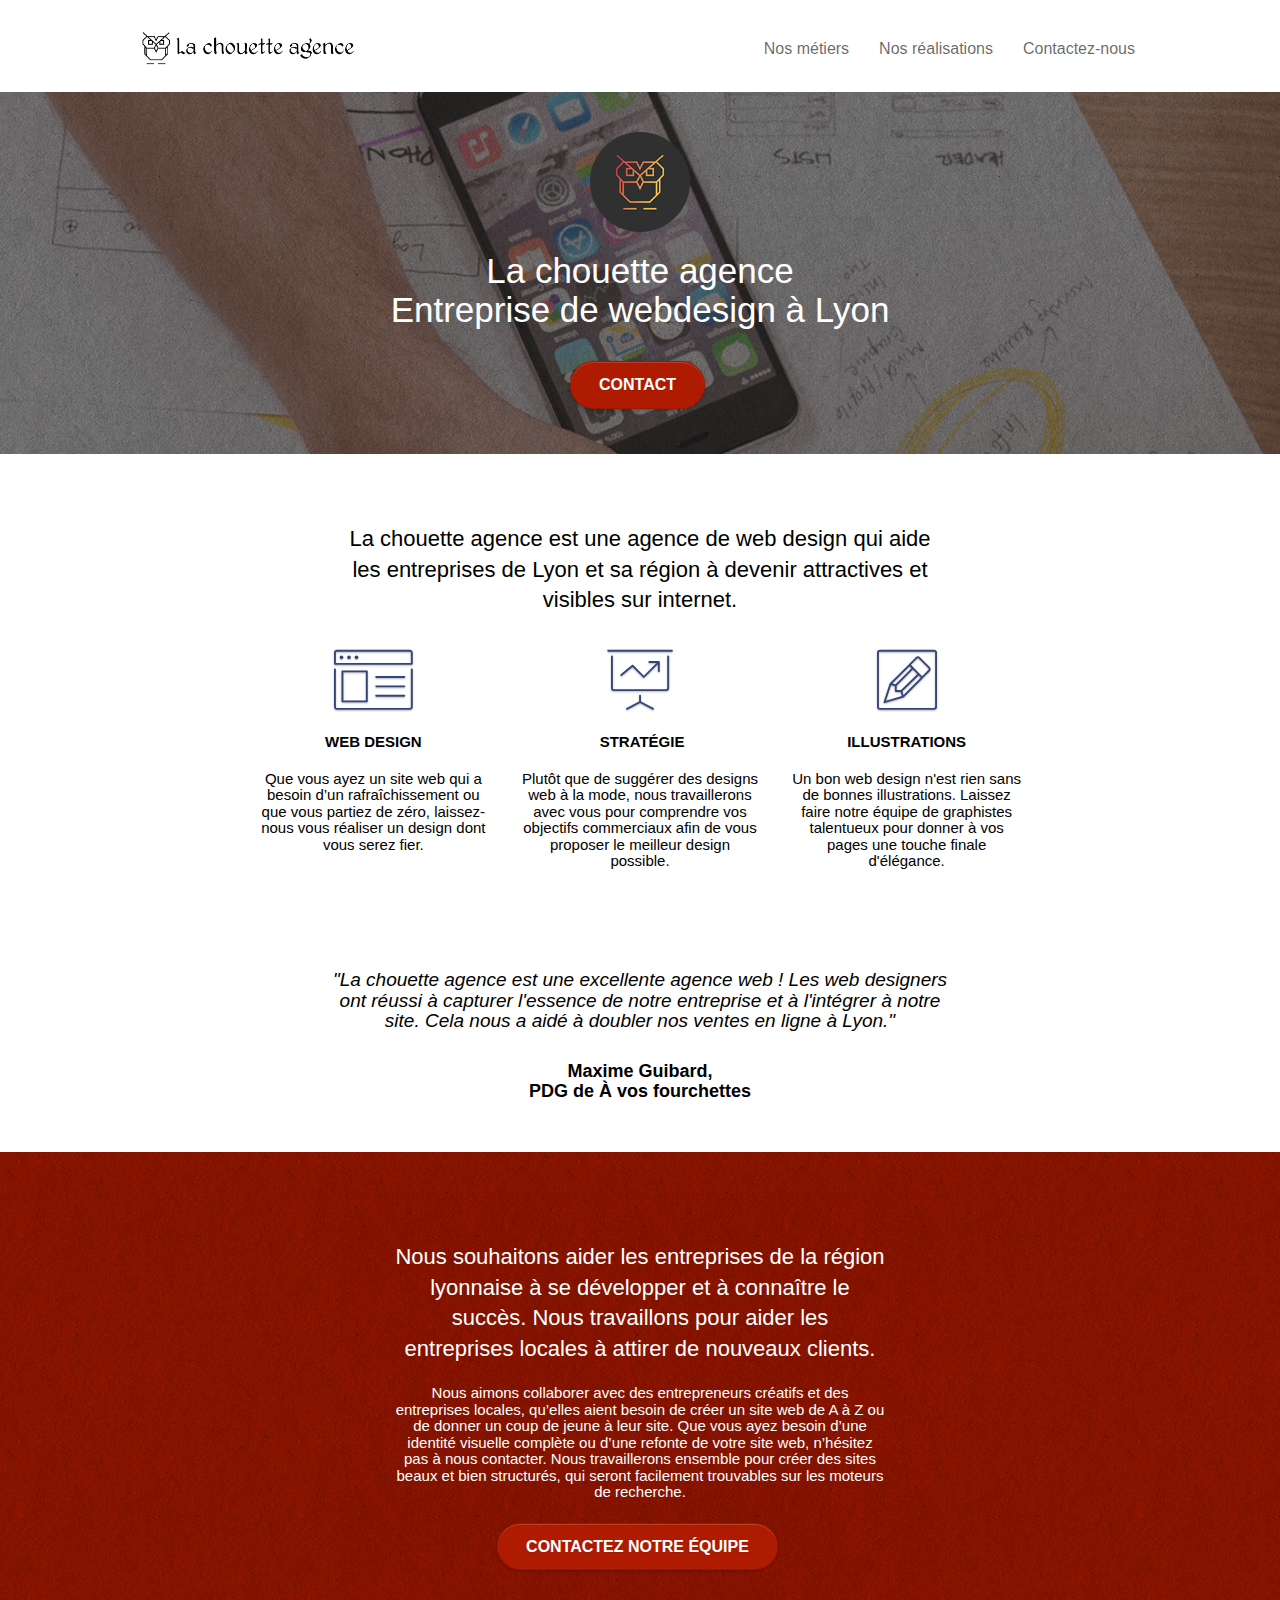
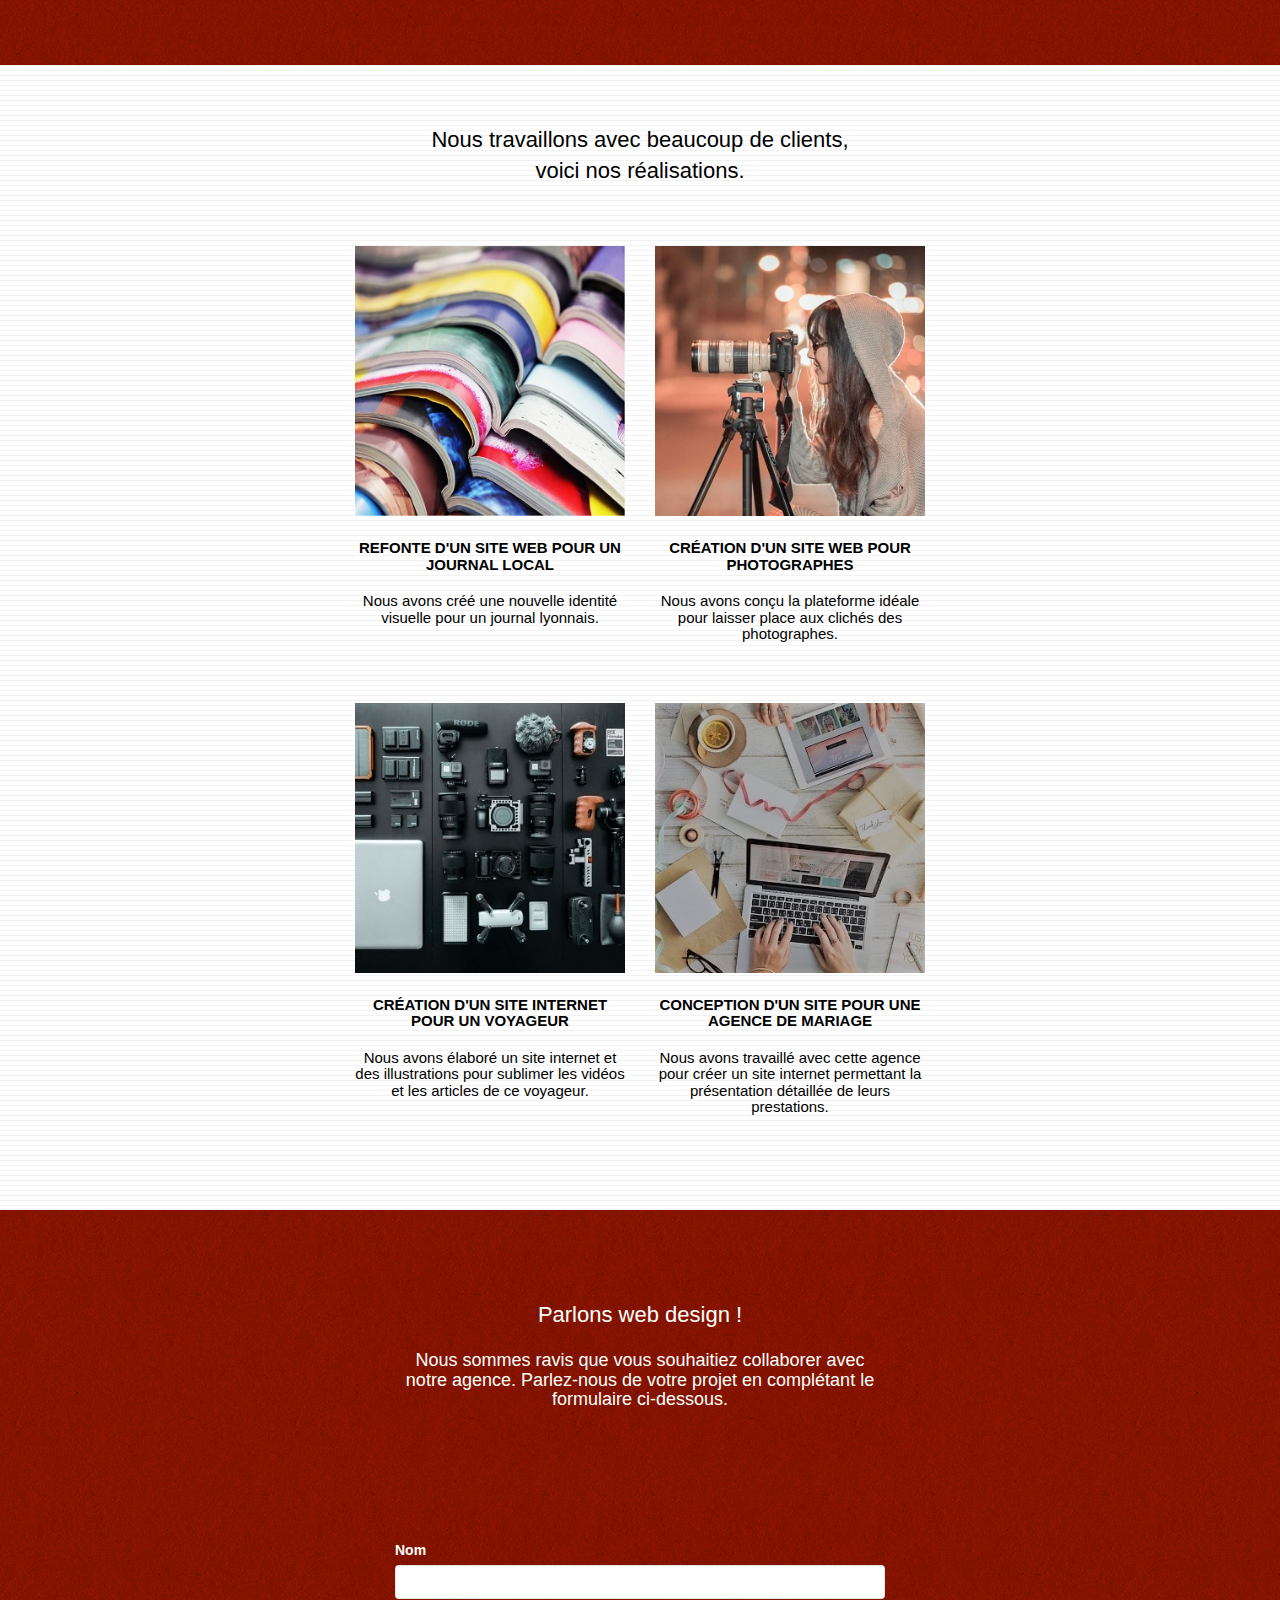
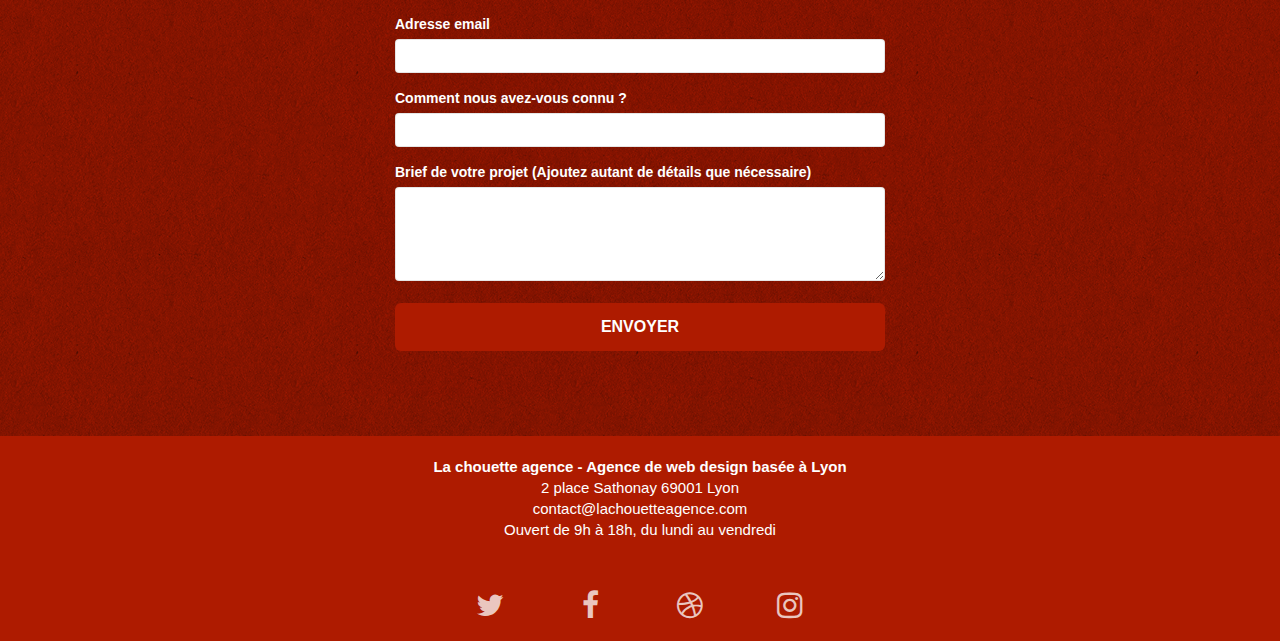
==== commit 6a3b8c09: "fine tuning" ====
--- a/index.html
+++ b/index.html
@@ -93,8 +93,7 @@
 							</h3>
 							<p class="text-center ">
 								Que vous ayez un site web qui a besoin d&rsquo;un rafraîchissement ou que vous partiez
-								de
-								zéro, laissez-nous vous réaliser un design dont vous serez fier.
+								de zéro, laissez-nous vous réaliser un design dont vous serez fier.
 							</p>
 						</div>
 						<div class="col-sm-4">
@@ -106,8 +105,7 @@
 							</h3>
 							<p class="text-center ">
 								Plutôt que de suggérer des designs web à la mode, nous travaillerons avec vous pour
-								comprendre
-								vos objectifs commerciaux afin de vous proposer le meilleur design possible.<br>
+								comprendre vos objectifs commerciaux afin de vous proposer le meilleur design possible.
 							</p>
 						</div>
 						<div class="col-sm-4">
@@ -148,25 +146,17 @@
 						<div class="col-sm-12">
 							<h2 class="mg-md text-center">
 								Nous souhaitons aider les entreprises de la région lyonnaise à se développer et à
-								connaître
-								le succès. Nous travaillons pour aider les entreprises locales à attirer de nouveaux
-								clients
-								.<br>
+								connaître le succès. Nous travaillons pour aider les entreprises locales à attirer de nouveaux
+								clients.
 							</h2>
 							<p class="text-center">
 								Nous aimons collaborer avec des entrepreneurs créatifs et des entreprises locales,
-								qu’elles
-								aient besoin de créer un site web de A à Z ou de donner un coup de jeune à leur site.
-								Que
-								vous
-								ayez besoin d’une identité visuelle complète ou d’une refonte de votre site web,
-								n’hésitez
-								pas à
-								nous contacter. Nous travaillerons ensemble pour créer des sites beaux et bien
-								structurés,
-								qui seront facilement trouvables sur les moteurs de recherche. <br><br><a href=#bloc-7
+								qu’elles aient besoin de créer un site web de A à Z ou de donner un coup de jeune à leur site.
+								Que vous ayez besoin d’une identité visuelle complète ou d’une refonte de votre site web,
+								n’hésitez pas à nous contacter. Nous travaillerons ensemble pour créer des sites beaux et bien
+								structurés, qui seront facilement trouvables sur les moteurs de recherche.<br><a href=#bloc-7
 									class="btn btn-lg btn-clean btn-rd cta-hero btn-atomic-tangerine"
-									id="cta-hero2">Contactez notre équipe</a><br>
+									id="cta-hero2">Contactez notre équipe</a>
 							</p>
 						</div>
 					</div>
@@ -246,7 +236,7 @@
 				</div>
 
 				<div id="bloc-7">
-					<div class="container bloc-lg">
+					<div class="container bloc-lg2">
 						<div class="row tight-width-whitespace black-background">
 							<div class="col-sm-12">
 								<form id="form_1">
@@ -270,7 +260,7 @@
 									</div>
 									<div class="form-group">
 										<label for="message">
-											Brief de votre projet (Ajoutez autant de détails que nécessaire)<br>
+											Brief de votre projet (Ajoutez autant de détails que nécessaire)
 										</label><textarea id="message" class="form-control" rows="4" cols="50"
 											required></textarea>
 									</div>
--- a/style.css
+++ b/style.css
@@ -1569,6 +1569,10 @@
     padding: 40px;
 }
 
+.bloc-lg2 {
+    padding: 0 0 40px 0;
+}
+
 .bloc-md {
     padding: 50px
 }
@@ -1925,8 +1929,9 @@
     margin: 50px auto auto auto;
 }
 
-.adress
-{line-height: 2.1rem;}
+.adress {
+    line-height: 2.1rem;
+}
 
 h2 {
     font-size: 22px;
@@ -1999,7 +2004,6 @@
 .btn-atomic-tangerine:hover {
     background: #fff;
     color: #ae1b00!important;
-    border: 1px solid black;
 }
 
 .ltc-white {
@@ -2081,6 +2085,15 @@
 }
 
 @media (max-width:767px) {
+    .bloc-lg {
+        padding-top: 10px;
+        padding-bottom: 10px;
+    }
+
+    .bloc-lg2 {
+        padding: 0 0 40px 0;
+    }
+    
     .cta-hero {
         padding-left: 5%;
         padding-right: 5%;
@@ -2099,6 +2112,9 @@
     h1, h2, h3, h4, h5, h6, p {
         padding-left: 10px!important;
         padding-right: 10px!important
+    }
+    h1 {
+        font-size: 2.5rem;
     }
     .b-parallax {
         background-attachment: scroll
@@ -2156,7 +2172,6 @@
         padding-left: 0;
         padding-right: 0
     }
-    
     .bloc-md, .bloc-sm {
         padding-left: 0;
         padding-right: 0
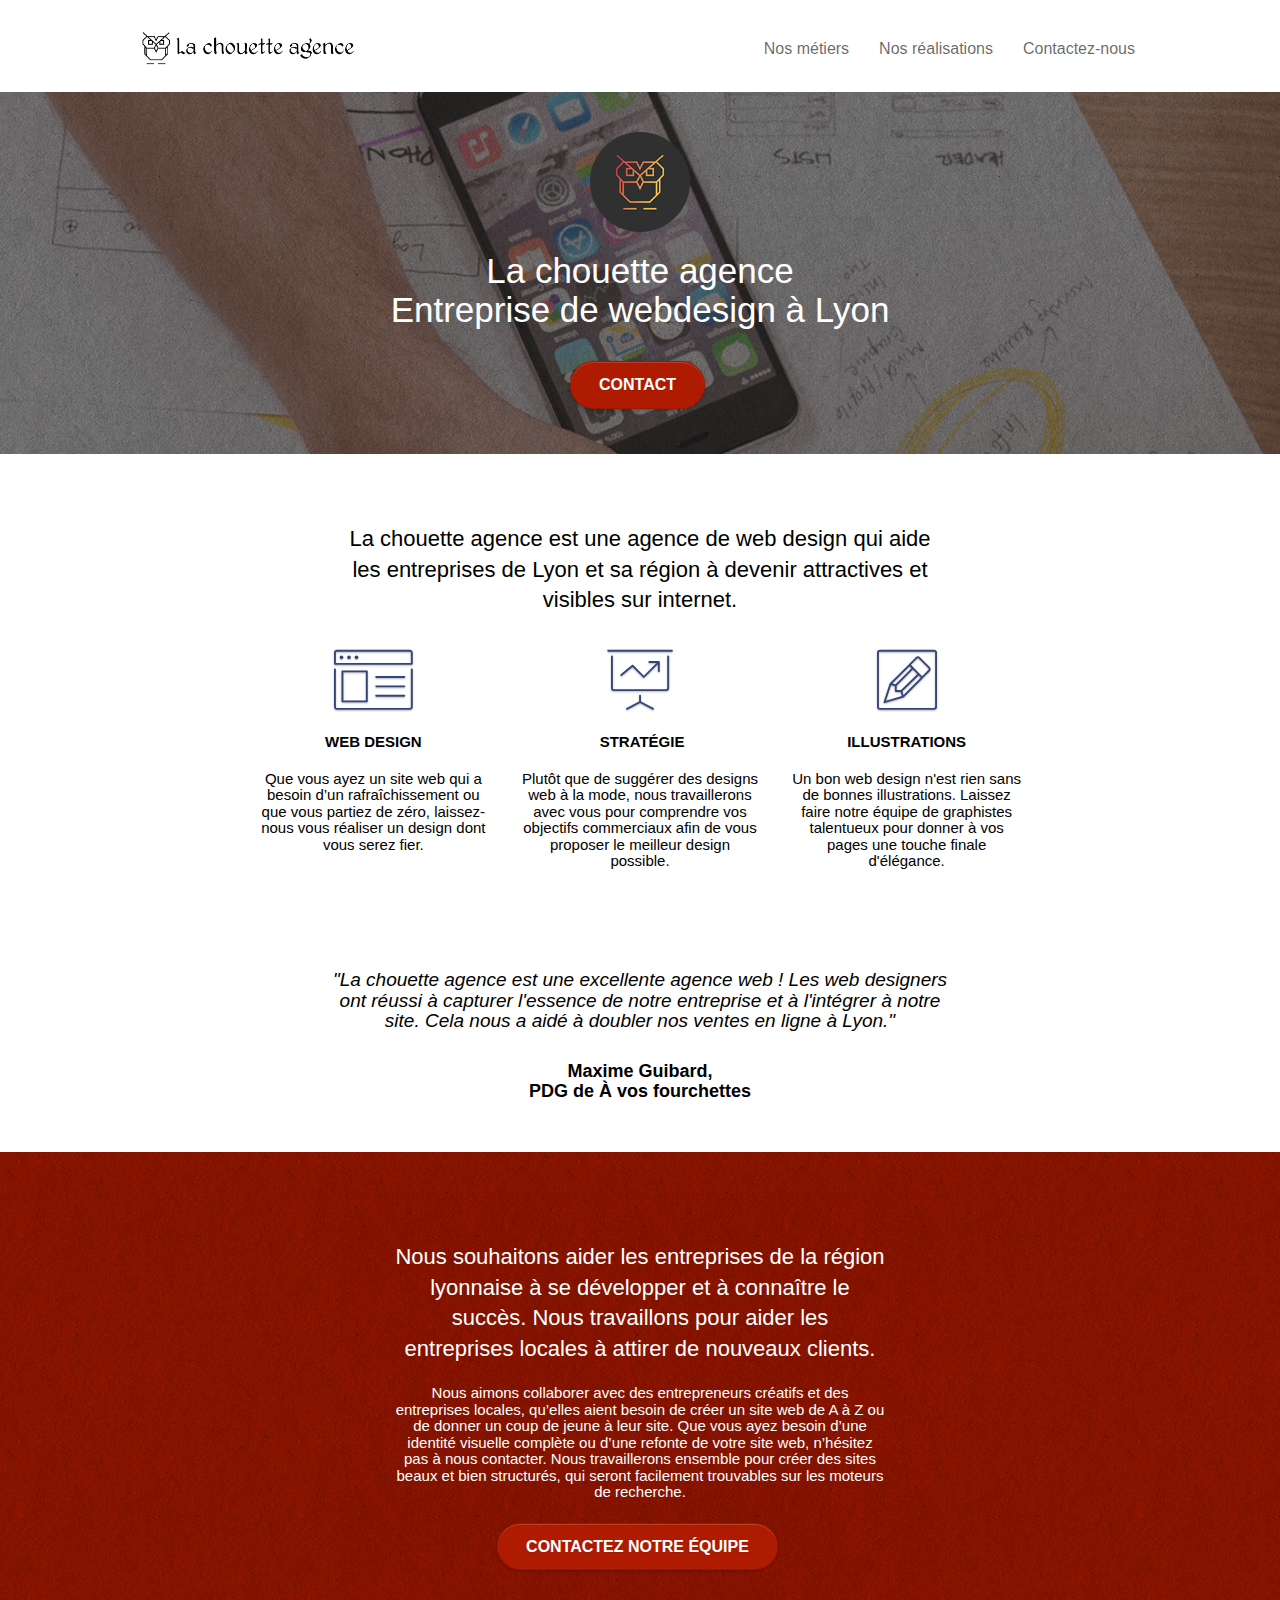
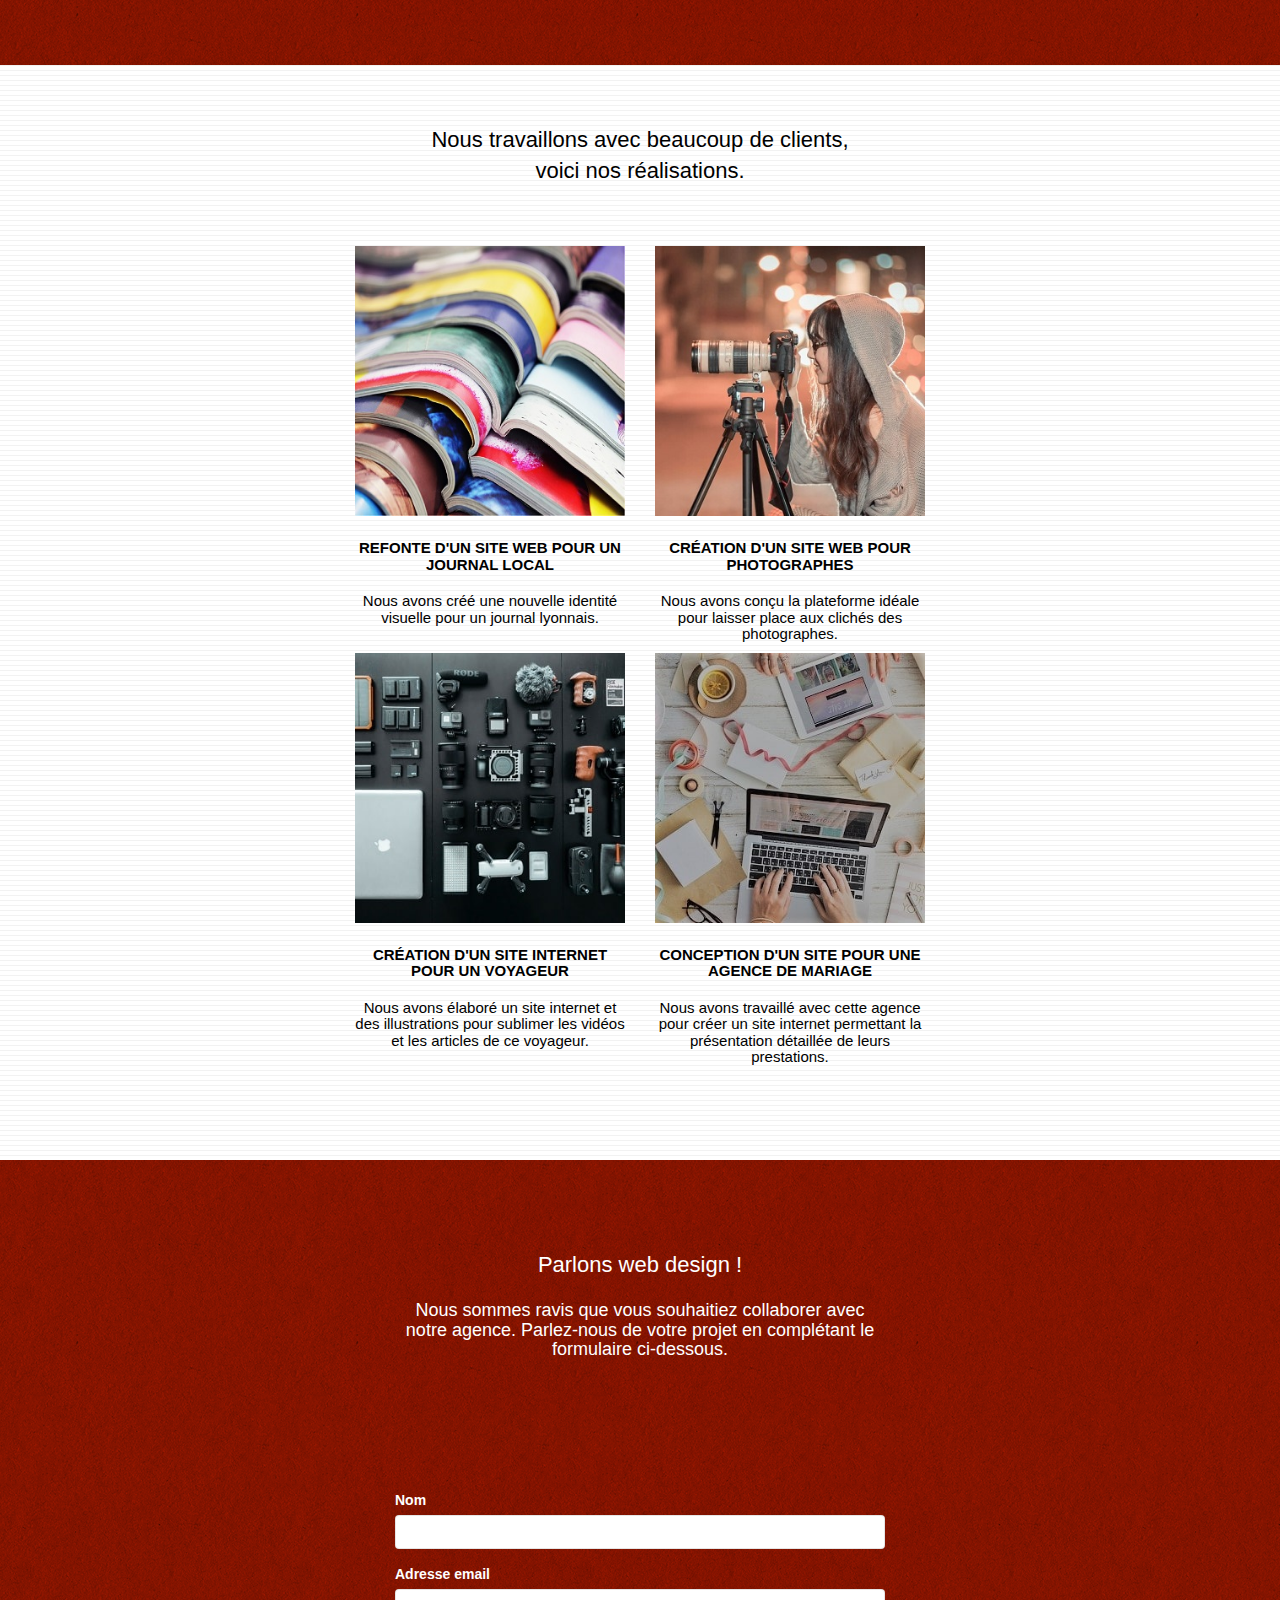
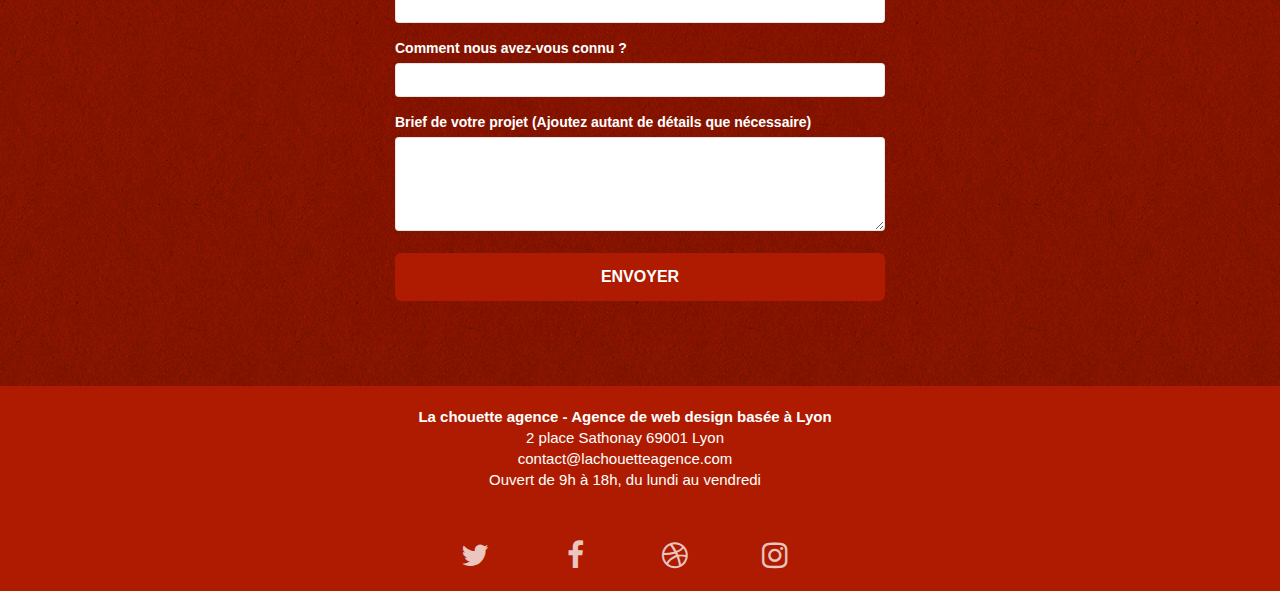
==== commit ab289a27: "mobile menu bug correction" ====
--- a/index.html
+++ b/index.html
@@ -32,11 +32,9 @@
 					<div class="navbar-header">
 						<a class="navbar-brand" href="index.html"><img src="img/la-chouette-agence.png"
 								alt="La Chouette Agence - Entreprise de Webdesign à Lyon" height="40" /></a>
-						<button id="nav-toggle" type="button" class="ui-navbar-toggle navbar-toggle"
-							data-toggle="collapse" data-target=".navbar-1">
-							<span class="sr-only">Toggle navigation</span><span class="icon-bar"></span><span
-								class="icon-bar"></span><span class="icon-bar"></span>
-						</button>
+								<button id="nav-toggle" type="button" class="ui-navbar-toggle navbar-toggle" data-toggle="collapse" data-target=".navbar-1">
+									<span class="sr-only">Toggle navigation</span><span class="icon-bar"></span><span class="icon-bar"></span><span class="icon-bar"></span>
+								</button>
 					</div>
 					<div class="collapse navbar-collapse navbar-1 special-dropdown-nav">
 						<ul class="site-navigation nav navbar-nav">
@@ -146,16 +144,20 @@
 						<div class="col-sm-12">
 							<h2 class="mg-md text-center">
 								Nous souhaitons aider les entreprises de la région lyonnaise à se développer et à
-								connaître le succès. Nous travaillons pour aider les entreprises locales à attirer de nouveaux
+								connaître le succès. Nous travaillons pour aider les entreprises locales à attirer de
+								nouveaux
 								clients.
 							</h2>
 							<p class="text-center">
 								Nous aimons collaborer avec des entrepreneurs créatifs et des entreprises locales,
-								qu’elles aient besoin de créer un site web de A à Z ou de donner un coup de jeune à leur site.
-								Que vous ayez besoin d’une identité visuelle complète ou d’une refonte de votre site web,
-								n’hésitez pas à nous contacter. Nous travaillerons ensemble pour créer des sites beaux et bien
-								structurés, qui seront facilement trouvables sur les moteurs de recherche.<br><a href=#bloc-7
-									class="btn btn-lg btn-clean btn-rd cta-hero btn-atomic-tangerine"
+								qu’elles aient besoin de créer un site web de A à Z ou de donner un coup de jeune à leur
+								site.
+								Que vous ayez besoin d’une identité visuelle complète ou d’une refonte de votre site
+								web,
+								n’hésitez pas à nous contacter. Nous travaillerons ensemble pour créer des sites beaux
+								et bien
+								structurés, qui seront facilement trouvables sur les moteurs de recherche.<br><a
+									href=#bloc-7 class="btn btn-lg btn-clean btn-rd cta-hero btn-atomic-tangerine"
 									id="cta-hero2">Contactez notre équipe</a>
 							</p>
 						</div>
@@ -170,8 +172,8 @@
 							<h2>Nous travaillons avec beaucoup de clients,<br>voici nos réalisations.</h2>
 						</div>
 					</div>
-					<div class="row tight-width-whitespace portfolio-row">
-						<div class="col-sm-6">
+					<ul class="row tight-width-whitespace portfolio-row">
+						<li class="col-sm-6">
 							<img src="img/1.jpg" alt="Pile de journaux ouverts"
 								class="img-responsive portfolio-thumb" />
 							<h3 class="mg-md text-center">
@@ -180,8 +182,8 @@
 							<p class="text-center">
 								Nous avons créé une nouvelle identité visuelle pour un journal lyonnais.
 							</p>
-						</div>
-						<div class="col-sm-6">
+						</li>
+						<li class="col-sm-6">
 							<img src="img/2.jpg" class="img-responsive portfolio-thumb" alt="Photographe en action" />
 							<h3 class="mg-md text-center">
 								Création d'un site web pour photographes
@@ -189,10 +191,8 @@
 							<p class="text-center">
 								Nous avons conçu la plateforme idéale pour laisser place aux clichés des photographes.
 							</p>
-						</div>
-					</div>
-					<div class="row tight-width-whitespace portfolio-row">
-						<div class="col-sm-6">
+						</li>
+						<li class="col-sm-6">
 							<img src="img/3.jpg" class="img-responsive portfolio-thumb"
 								alt="Matériel photo disposé sur une table" />
 							<h3 class="mg-md text-center">
@@ -202,8 +202,8 @@
 								Nous avons élaboré un site internet et des illustrations pour sublimer les vidéos et les
 								articles de ce voyageur.
 							</p>
-						</div>
-						<div class="col-sm-6">
+						</li>
+						<li class="col-sm-6">
 							<img src="img/4.jpg" class="img-responsive portfolio-thumb"
 								alt="Table de travail pour préparation mariage" />
 							<h3 class="mg-md text-center">
@@ -213,8 +213,8 @@
 								Nous avons travaillé avec cette agence pour créer un site internet permettant la
 								présentation détaillée de leurs prestations.
 							</p>
-						</div>
-					</div>
+						</li>
+					</ul>
 				</div>
 			</section>
 
@@ -278,42 +278,39 @@
 
 		<footer class="bloc bgc-atomic-tangerine d-bloc" id="bloc-8">
 			<div class="container bloc-sm">
-				<div class="row">
-					<div class="col-sm-12">
-						<p class="text-center white adress">
-							<strong>La chouette agence - Agence de web design basée à Lyon</strong><br>
-							2 place Sathonay 69001 Lyon<br>
-							contact@lachouetteagence.com<br>
-							Ouvert de 9h à 18h, du lundi au vendredi<br>
-						</p>
-						<div class="row row-no-gutters social">
-							<div class="col-sm-3">
-								<div class="text-center">
-									<a class="social" href="index.html" aria-label="twitter"><span
-											class="fa fa-twitter icon-md"></span></a>
-								</div>
-							</div>
-							<div class="col-sm-3">
-								<div class="text-center">
-									<a class="social" href="index.html" aria-label="facebook"><span
-											class="fa fa-facebook icon-md"></span></a>
-								</div>
-							</div>
-							<div class="col-sm-3">
-								<div class="text-center">
-									<a class="social" href="index.html" aria-label="dribble"><span
-											class="fa fa-dribbble icon-md"></span></a>
-								</div>
-							</div>
-							<div class="col-sm-3">
-								<div class="text-center">
-									<a class="social" href="index.html" aria-label="instagram"><span
-											class="fa fa-instagram icon-md"></span></a>
-								</div>
-							</div>
-						</div>
-					</div>
-				</div>
+				<div class="row col-sm-12">
+					<p class="text-center white adress">
+						<strong>La chouette agence - Agence de web design basée à Lyon</strong><br>
+						2 place Sathonay 69001 Lyon<br>
+						contact@lachouetteagence.com<br>
+						Ouvert de 9h à 18h, du lundi au vendredi<br>
+					</p>
+					<ul class="row row-no-gutters social">
+						<li class="col-sm-3">
+							<div class="text-center">
+								<a class="social" href="index.html" aria-label="twitter"><span
+										class="fa fa-twitter icon-md"></span></a>
+							</div>
+						</li>
+						<li class="col-sm-3">
+							<div class="text-center">
+								<a class="social" href="index.html" aria-label="facebook"><span
+										class="fa fa-facebook icon-md"></span></a>
+							</div>
+						</li>
+						<li class="col-sm-3">
+							<div class="text-center">
+								<a class="social" href="index.html" aria-label="dribble"><span
+										class="fa fa-dribbble icon-md"></span></a>
+							</div>
+						</li>
+						<li class="col-sm-3">
+							<div class="text-center">
+								<a class="social" href="index.html" aria-label="instagram"><span
+										class="fa fa-instagram icon-md"></span></a>
+							</div>
+						</li>
+					</ul>
 			</div>
 		</footer>
 
--- a/style.css
+++ b/style.css
@@ -298,12 +298,11 @@
 
 ul {
     margin-top: 0;
-    margin-bottom: 10px
-}
-
-ul ul {
-    margin-bottom: 0
-}
+    margin-bottom: 10px;
+    list-style-type: none;
+    padding-left: 0;
+}
+
 
 blockquote {
     padding: 10px 20px;
@@ -1028,6 +1027,10 @@
     display: none
 }
 
+.collapse.in {
+    display: block
+}
+
 .dropdown {
     position: relative
 }
@@ -2089,11 +2092,9 @@
         padding-top: 10px;
         padding-bottom: 10px;
     }
-
     .bloc-lg2 {
         padding: 0 0 40px 0;
     }
-    
     .cta-hero {
         padding-left: 5%;
         padding-right: 5%;
@@ -2104,6 +2105,7 @@
     .social {
         display: flex;
         justify-content: space-evenly;
+        margin: 10px auto auto auto
     }
     .page-container {
         overflow-x: hidden;
@@ -2116,6 +2118,9 @@
     h1 {
         font-size: 2.5rem;
     }
+
+ 
+
     .b-parallax {
         background-attachment: scroll
     }
@@ -2421,4 +2426,9 @@
 #bloc-2-services h2 {
     padding-left: 200px;
     padding-right: 200px;
-}+}
+
+
+
+
+
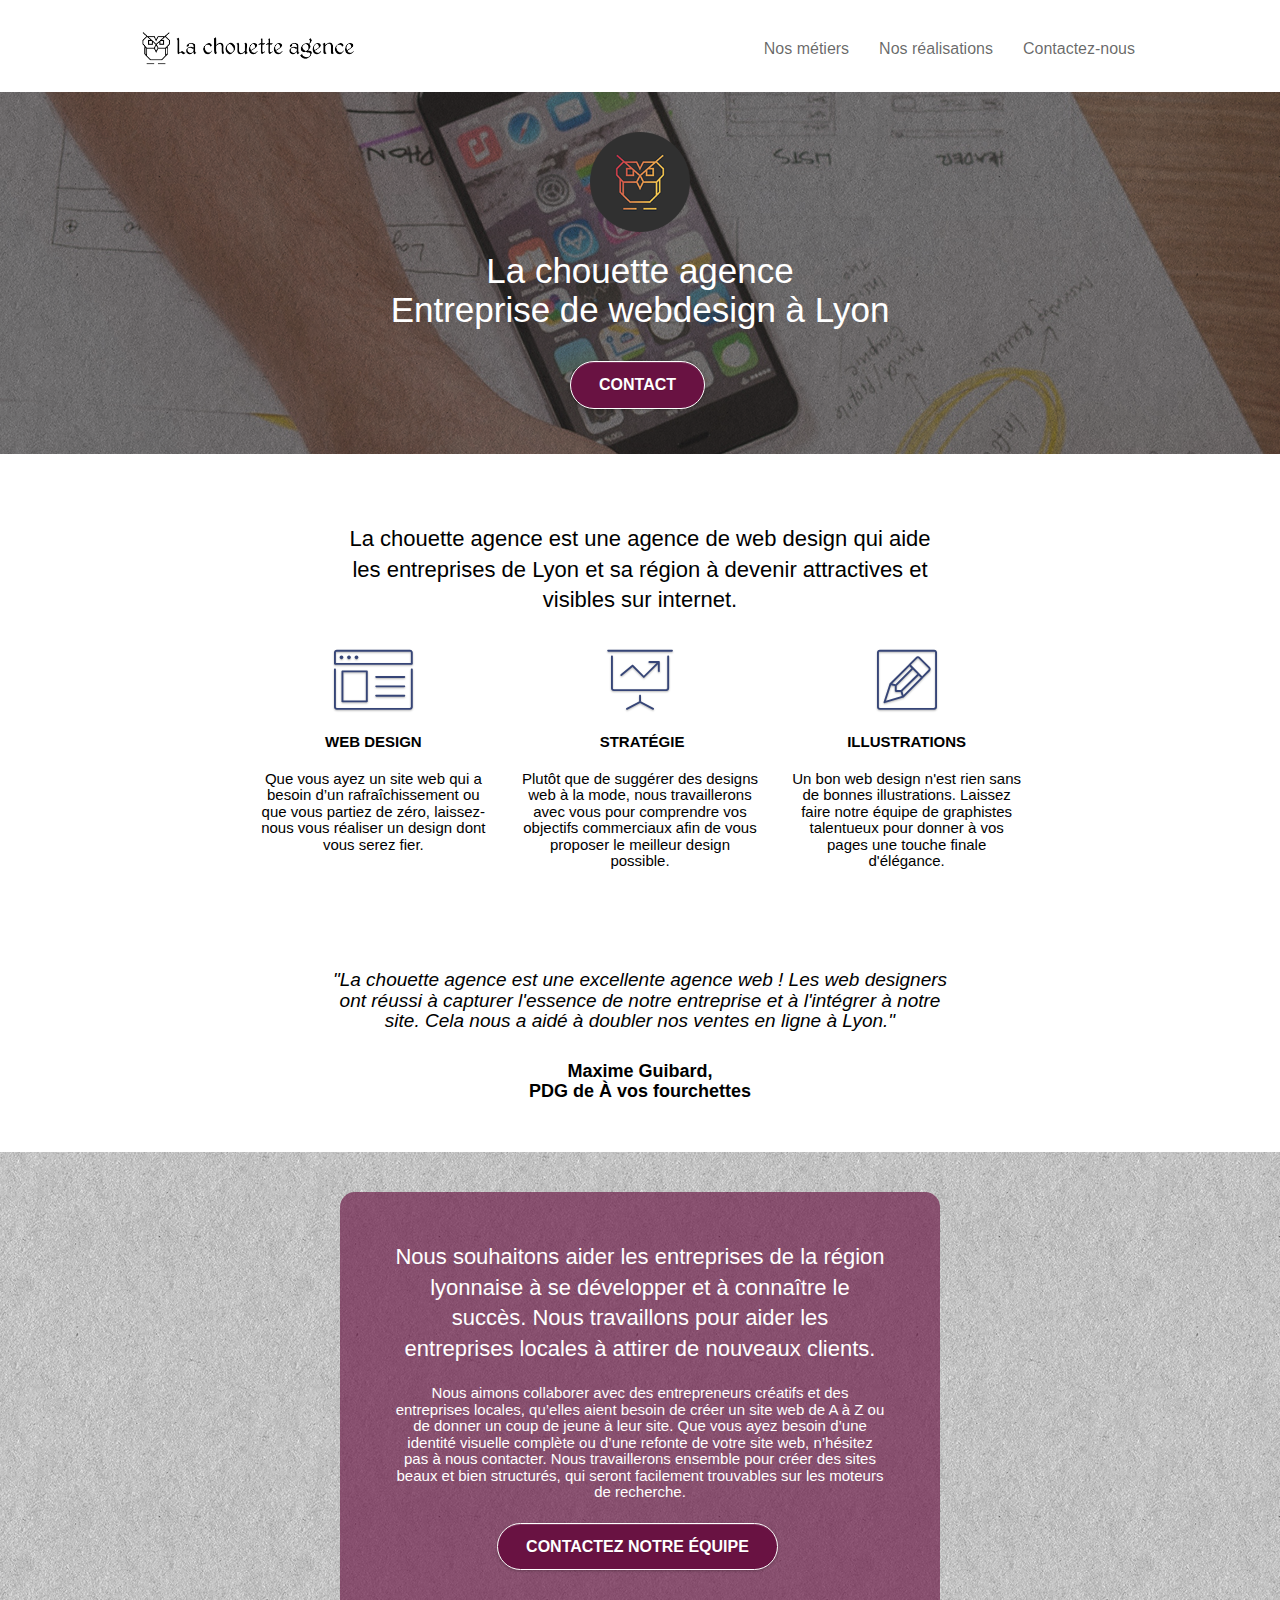
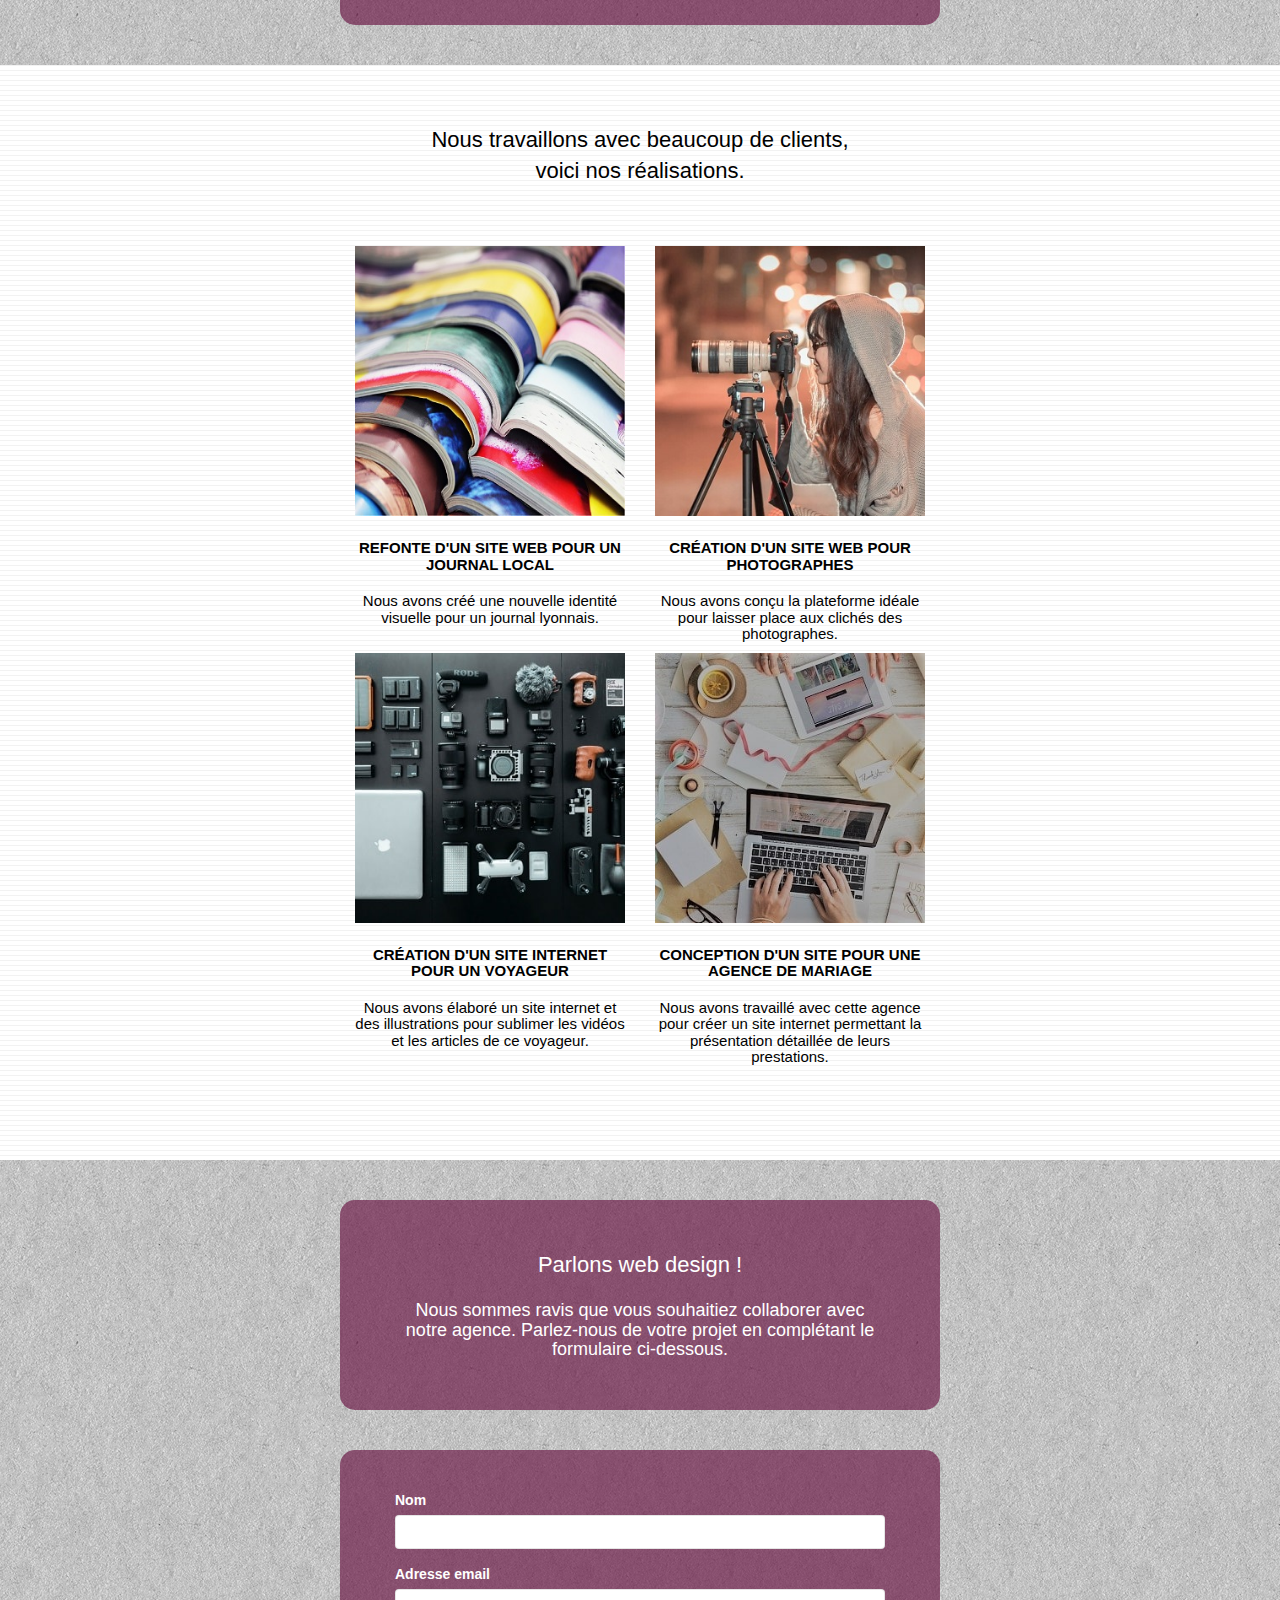
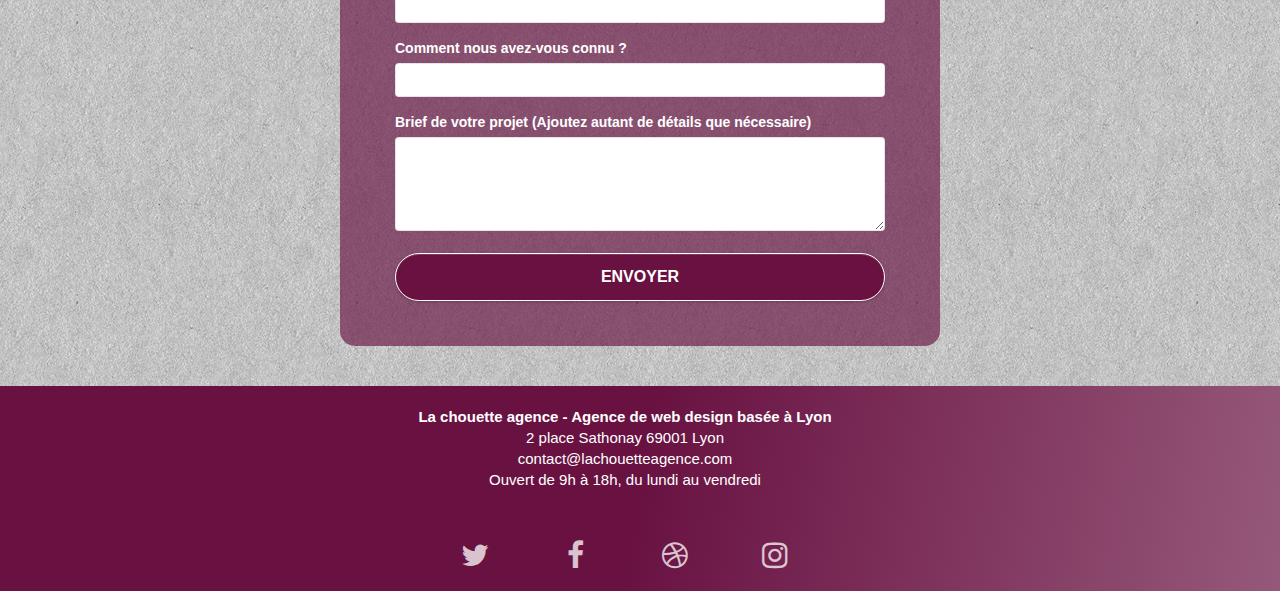
==== commit a5802c53: "Color fine tuning" ====
--- a/index.html
+++ b/index.html
@@ -225,9 +225,8 @@
 					<div class="row tight-width-whitespace black-background">
 						<div class="col-sm-12">
 							<h2 class="mg-md text-center">
-								Parlons web design !
-							</h2>
-							<h3 class="text-center">
+								Parlons web design !</h2>
+						<h3 class="text-center">
 								Nous sommes ravis que vous souhaitiez collaborer avec notre agence. Parlez-nous de votre
 								projet en complétant le formulaire ci-dessous.
 							</h3>
@@ -264,7 +263,7 @@
 										</label><textarea id="message" class="form-control" rows="4" cols="50"
 											required></textarea>
 									</div>
-									<button class="bloc-button btn btn-lg btn-block cta-hero btn-atomic-tangerine"
+									<button class="bloc-button btn btn-lg btn-block cta-hero btn-atomic-tangerine btn btn-lg btn-clean btn-rd cta-hero btn-atomic-tangerine"
 										type="submit">
 										Envoyer
 									</button>
--- a/style.css
+++ b/style.css
@@ -144,8 +144,8 @@
 
 @font-face {
     font-family: 'Glyphicons Halflings';
-    src: url(https://julgeff.github.io/JulienGeffriaud_4_01042021/fonts/glyphicons-halflings-regular.eot);
-    src: url(https://julgeff.github.io/JulienGeffriaud_4_01042021/fonts/glyphicons-halflings-regular.eot?#iefix) format('embedded-opentype'), url(https://julgeff.github.io/JulienGeffriaud_4_01042021/fonts/glyphicons-halflings-regular.woff2) format('woff2'), url(https://julgeff.github.io/JulienGeffriaud_4_01042021/fonts/glyphicons-halflings-regular.woff) format('woff'), url(https://julgeff.github.io/JulienGeffriaud_4_01042021/fonts/glyphicons-halflings-regular.ttf) format('truetype'), url(https://julgeff.github.io/JulienGeffriaud_4_01042021/fonts/glyphicons-halflings-regular.svg#glyphicons_halflingsregular) format('svg')
+    src: url(fonts/glyphicons-halflings-regular.eot);
+    src: url(fonts/glyphicons-halflings-regular.eot?#iefix) format('embedded-opentype'), url(fonts/glyphicons-halflings-regular.woff2) format('woff2'), url(fonts/glyphicons-halflings-regular.woff) format('woff'), url(fonts/glyphicons-halflings-regular.ttf) format('truetype'), url(https://julgeff.github.io/JulienGeffriaud_4_01042021/fonts/glyphicons-halflings-regular.svg#glyphicons_halflingsregular) format('svg')
 }
 
 * {
@@ -180,12 +180,7 @@
 }
 
 a {
-    color: #337ab7;
     text-decoration: none
-}
-
-a:focus, a:hover {
-    color: #23527c;
 }
 
 a:focus {
@@ -302,7 +297,6 @@
     list-style-type: none;
     padding-left: 0;
 }
-
 
 blockquote {
     padding: 10px 20px;
@@ -933,7 +927,7 @@
     -ms-user-select: none;
     user-select: none;
     background-image: none;
-    border: 1px solid transparent;
+    border: 0px solid transparent;
     border-radius: 4px
 }
 
@@ -944,8 +938,7 @@
 }
 
 .btn:focus, .btn:hover {
-    color: #333;
-    text-decoration: none
+    text-decoration: none;
 }
 
 .btn:active {
@@ -979,7 +972,7 @@
 }
 
 .btn-link:focus, .btn-link:hover {
-    color: #23527c;
+    color: black;
     text-decoration: underline;
     background-color: transparent
 }
@@ -1792,7 +1785,7 @@
 }
 
 .btn-clean {
-    border: 1px solid rgba(0, 0, 0, .08);
+    border: 0px solid rgba(0, 0, 0, .08);
     border-bottom-color: rgba(0, 0, 0, .1);
     text-shadow: 0 1px 0 rgba(0, 0, 1, .1);
     box-shadow: 0 1px 3px rgba(0, 0, 1, .25), inset 0 1px 0 0 rgba(255, 255, 255, .15)
@@ -1924,7 +1917,9 @@
     text-transform: uppercase;
     padding: 12px 28px 12px 28px;
     font-size: 16px;
-    font-weight: 700
+    font-weight: 700;
+    position: relative;
+    z-index: 12;
 }
 
 .social {
@@ -1974,8 +1969,9 @@
 }
 
 .black-background {
-    background-color: rgba(174, 27, 0, .6);
-    padding: 40px 40px 40px 40px
+    position: relative;
+    background-color: rgba(105, 18, 66, 0.65);
+    padding: 40px 40px 40px 40px;
 }
 
 .bold-link {
@@ -1987,12 +1983,8 @@
     background-color: #fff
 }
 
-.bgc-dark-slate-blue {
-    background-color: #364577
-}
-
 .bgc-atomic-tangerine {
-    background-color: #ae1b00;
+    background-image: linear-gradient(100deg, rgba(105, 18, 66, 1) 50%, rgba(105, 18, 66, 0.7) 100%)
 }
 
 .tc-white {
@@ -2000,13 +1992,12 @@
 }
 
 .btn-atomic-tangerine {
-    background: #ae1b00;
-    color: #fff!important
+    background: rgba(105, 18, 66, 1);
+    border: white 1px solid;
 }
 
 .btn-atomic-tangerine:hover {
-    background: #fff;
-    color: #ae1b00!important;
+    background: rgba(152, 18, 66, 1);
 }
 
 .ltc-white {
@@ -2018,7 +2009,7 @@
 }
 
 .ltc-atomic-tangerine {
-    color: #ae1b00!important
+    color: rgba(222, 45, 45, 1)!important
 }
 
 .ltc-atomic-tangerine:hover {
@@ -2031,15 +2022,15 @@
 }
 
 .bg-lines-h2-bg {
-    background-image: url(https://julgeff.github.io/JulienGeffriaud_4_01042021/img/lines-h2-bg.png)
+    background-image: url(img/lines-h2-bg.png)
 }
 
 .bg-banniere {
-    background-image: url(https://julgeff.github.io/JulienGeffriaud_4_01042021/img/la-chouette-agence-banniere.jpg)
+    background-image: url(img/la-chouette-agence-banniere.jpg)
 }
 
 .bg-presentation {
-    background-image: url(https://julgeff.github.io/JulienGeffriaud_4_01042021/img/image-de-presentation.jpg)
+    background-image: url(img/image-de-presentation.jpg)
 }
 
 @media (max-width:1024px) {
@@ -2088,6 +2079,9 @@
 }
 
 @media (max-width:767px) {
+    .texture-paper::before {
+        background-size: 0;
+    }
     .bloc-lg {
         padding-top: 10px;
         padding-bottom: 10px;
@@ -2118,9 +2112,6 @@
     h1 {
         font-size: 2.5rem;
     }
-
- 
-
     .b-parallax {
         background-attachment: scroll
     }
@@ -2207,8 +2198,8 @@
 
 @font-face {
     font-family: FontAwesome;
-    src: url(https://julgeff.github.io/JulienGeffriaud_4_01042021/fonts/fontawesome-webfont.eot?v=4.7.0);
-    src: url(https://julgeff.github.io/JulienGeffriaud_4_01042021/fonts/fontawesome-webfont.eot?#iefix&v=4.7.0) format('embedded-opentype'), url(https://julgeff.github.io/JulienGeffriaud_4_01042021/fonts/fontawesome-webfont.woff2?v=4.7.0) format('woff2'), url(https://julgeff.github.io/JulienGeffriaud_4_01042021/fonts/fontawesome-webfont.woff?v=4.7.0) format('woff'), url(https://julgeff.github.io/JulienGeffriaud_4_01042021/fonts/fontawesome-webfont.ttf?v=4.7.0) format('truetype'), url(https://julgeff.github.io/JulienGeffriaud_4_01042021/fonts/fontawesome-webfont.svg?v=4.7.0#fontawesomeregular) format('svg');
+    src: url(fonts/fontawesome-webfont.eot?v=4.7.0);
+    src: url(fonts/fontawesome-webfont.eot?#iefix&v=4.7.0) format('embedded-opentype'), url(fonts/fontawesome-webfont.woff2?v=4.7.0) format('woff2'), url(fonts/fontawesome-webfont.woff?v=4.7.0) format('woff'), url(fonts/fontawesome-webfont.ttf?v=4.7.0) format('truetype'), url(fonts/fontawesome-webfont.svg?v=4.7.0#fontawesomeregular) format('svg');
     font-weight: 400;
     font-style: normal
 }
@@ -2377,8 +2368,8 @@
 
 @font-face {
     font-family: et-line;
-    src: url(https://julgeff.github.io/JulienGeffriaud_4_01042021/fonts/et-line.eot);
-    src: url(https://julgeff.github.io/JulienGeffriaud_4_01042021/fonts/et-line.eot?#iefix) format('embedded-opentype'), url(https://julgeff.github.io/JulienGeffriaud_4_01042021/fonts/et-line.woff) format('woff'), url(https://julgeff.github.io/JulienGeffriaud_4_01042021/fonts/et-line.ttf) format('truetype'), url(https://julgeff.github.io/JulienGeffriaud_4_01042021/fonts/et-line.svg#et-line) format('svg');
+    src: url(fonts/et-line.eot);
+    src: url(fonts/et-line.eot?#iefix) format('embedded-opentype'), url(fonts/et-line.woff) format('woff'), url(fonts/et-line.ttf) format('truetype'), url(fonts/et-line.svg#et-line) format('svg');
     font-weight: 400;
     font-style: normal
 }
@@ -2426,9 +2417,4 @@
 #bloc-2-services h2 {
     padding-left: 200px;
     padding-right: 200px;
-}
-
-
-
-
-
+}